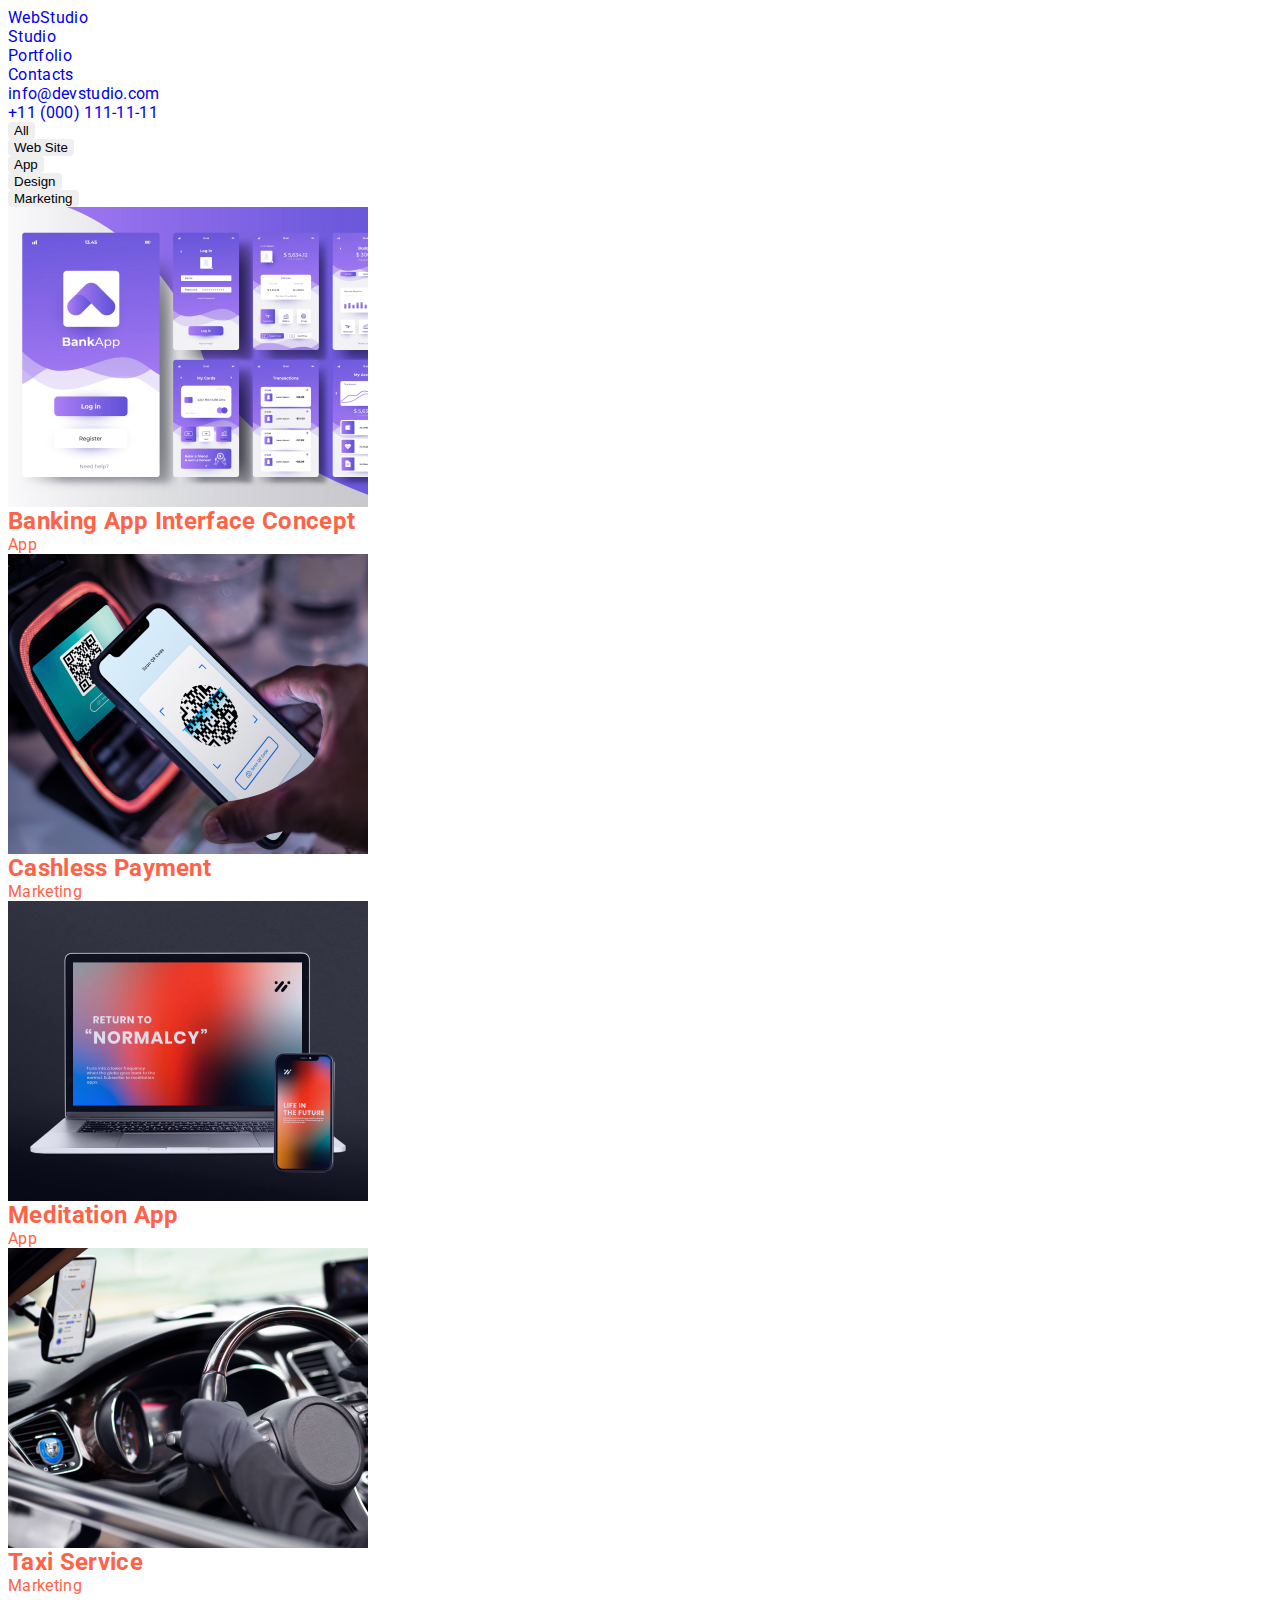
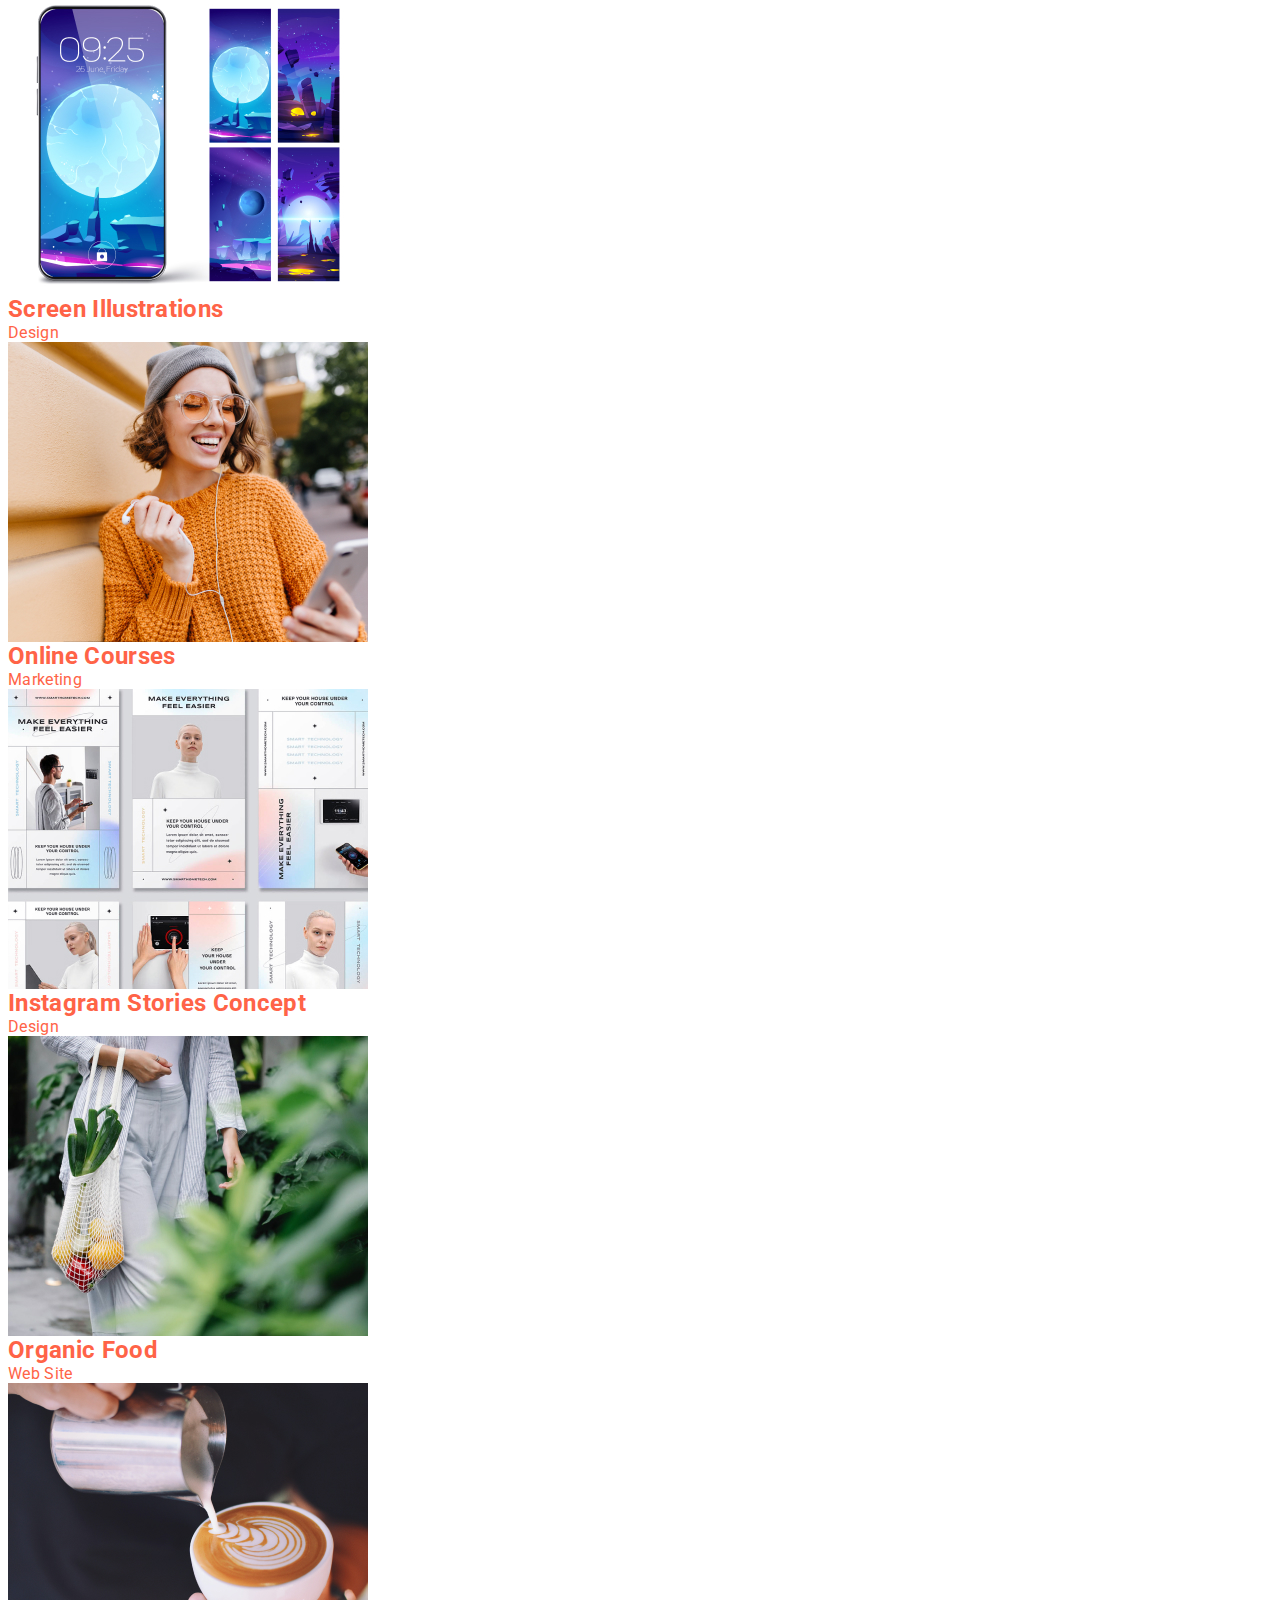
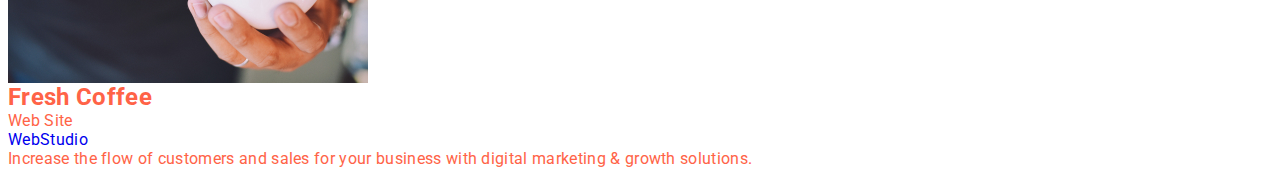
==== portfolio.html @ 93b3da82 "added classes for header in html" ====
<!DOCTYPE html>
<html lang="en">
	<head>
		<meta charset="UTF-8" />
		<meta http-equiv="X-UA-Compatible" content="IE=edge" />
		<meta name="viewport" content="width=device-width, initial-scale=1.0" />
		<title>Portfolio</title>
		<link rel="preconnect" href="https://fonts.googleapis.com" />
		<link rel="preconnect" href="https://fonts.gstatic.com" crossorigin />
		<link
			href="https://fonts.googleapis.com/css2?family=Raleway:wght@800&family=Roboto:wght@400;500&display=swap"
			rel="stylesheet"
		/>
		<link rel="stylesheet" href="./CSS/styles.css" />
	</head>
	<body>
		<!--HEADER-->
		<header>
			<a class="logo decor" href="./index.html">WebStudio</a>
			<nav>
				<ul>
					<li> <a href="#" rel="noopener nofollow noreferrer">Studio</a></li>
					<li> <a href="#" rel="noopener nofollow noreferrer">Portfolio</a></li>
					<li> <a href="#" rel="noopener nofollow noreferrer">Contacts</a></li>
				</ul>
			</nav>
			<address>
				<ul>
					<li><a href="mailto:info@devstudio.com">info@devstudio.com</a></li>
					<li><a href="tel:+110001111111">+11 (000) 111-11-11</a></li>
				</ul>
			</address>
		</header>
		<!--/HEADER-->
		<!--MAIN-->
		<main>
			<!--Hero section-->
			<section>
				<h1 hidden>Portfolio</h1>
				<ul>
					<li><button type="button">All</button></li>
					<li><button type="button">Web Site</button></li>
					<li><button type="button">App</button></li>
					<li><button type="button">Design</button></li>
					<li><button type="button">Marketing</button></li>
				</ul>
				<ul>
					<li>
						<img src="./images/banking-app.jpg" alt="img-1" width="360" />
						<h2>Banking App Interface Concept</h2>
						<p>App</p>
					</li>
					<li>
						<img src="./images/cashless-payment.jpg" alt="img-2" width="360" />
						<h2>Cashless Payment</h2>
						<p>Marketing</p>
					</li>
					<li>
						<img src="./images/meditation-app.jpg" alt="img-3" width="360" />
						<h2>Meditation App</h2>
						<p>App</p>
					</li>
					<li>
						<img src="./images/taxi-service.jpg" alt="img-4" width="360" />
						<h2>Taxi Service</h2>
						<p>Marketing</p>
					</li>
					<li>
						<img src="./images/screen-illustration.jpg" alt="img-5" width="360" />
						<h2>Screen Illustrations</h2>
						<p>Design</p>
					</li>
					<li>
						<img src="./images/online-courses.jpg" alt="img-6" width="360" />
						<h2>Online Courses</h2>
						<p>Marketing</p>
					</li>
					<li>
						<img src="./images/instagram-concept.jpg" alt="img-7" width="360" />
						<h2>Instagram Stories Concept</h2>
						<p>Design</p>
					</li>
					<li>
						<img src="./images/organic-food.jpg" alt="img-8" width="360" />
						<h2>Organic Food</h2>
						<p>Web Site</p>
					</li>
					<li>
						<img src="./images/fresh-cofee.jpg" alt="img-9" width="360" />
						<h2>Fresh Coffee</h2>
						<p>Web Site</p>
					</li>
				</ul>
			</section>
		</main>
		<!--/MAIN-->
		<!--FOOTER-->
		<footer>
			<a class="footer-logo decor" href="./index.html">WebStudio</a>
			<p>Increase the flow of customers and sales for your business with digital marketing & growth solutions.</p>
		</footer>
		<!--/FOOTER-->
	</body>
</html>
---- CSS/styles.css ----
:root {
	--primary-brand: #4d5ae5;
	--dark: #2e2f42;
	--success: #31d0aa;
	--text: #434455;
	--subtle-text: #8e8f99;
	--accent: #e7e9fc;
	--light: #f4f4fd;
	--button-active: #404bbf;
	--white-text-color: #ffffff;
	--modal-bg: #fcfcfc;
	--timing-function: cubic-bezier(0.4, 0, 0.2, 1);
}
body {
	font-family: Roboto, sans-serif;
	color: var(--dark);
	color: tomato;
	background-color: #ffffff;
	font-size: 16px;
	letter-spacing: 0.02em;
}
/* ------------------COMPONENTS------------------- */

/* ------------------/COMPONENTS------------------- */

h1,
h2,
h3,
h4,
h5,
h6,
p {
	margin: 0;
}

img {
	display: block;
	max-width: 100%;
	height: auto;
}

address {
	font-style: normal;
}

button {
	display: block;
	cursor: pointer;
	border: none;
	border-radius: 4px;
}

ul {
	list-style: none;
	margin: 0;
	padding: 0;
}

a {
	text-decoration: none;
}

.container {
	width: 1158px;
	padding: 0 15px;
	margin: 0 auto;
}

.section {
	padding-top: 120px;
	padding-bottom: 120px;
}
/* ------------------HADER------------------- */

/* ------------------/HEADER------------------- */

/* ------------------MAIN------------------- */

/* ------------------/MAIN------------------- */

/* ------------------FOOTER------------------- */

/* ------------------/FOOTER------------------- */
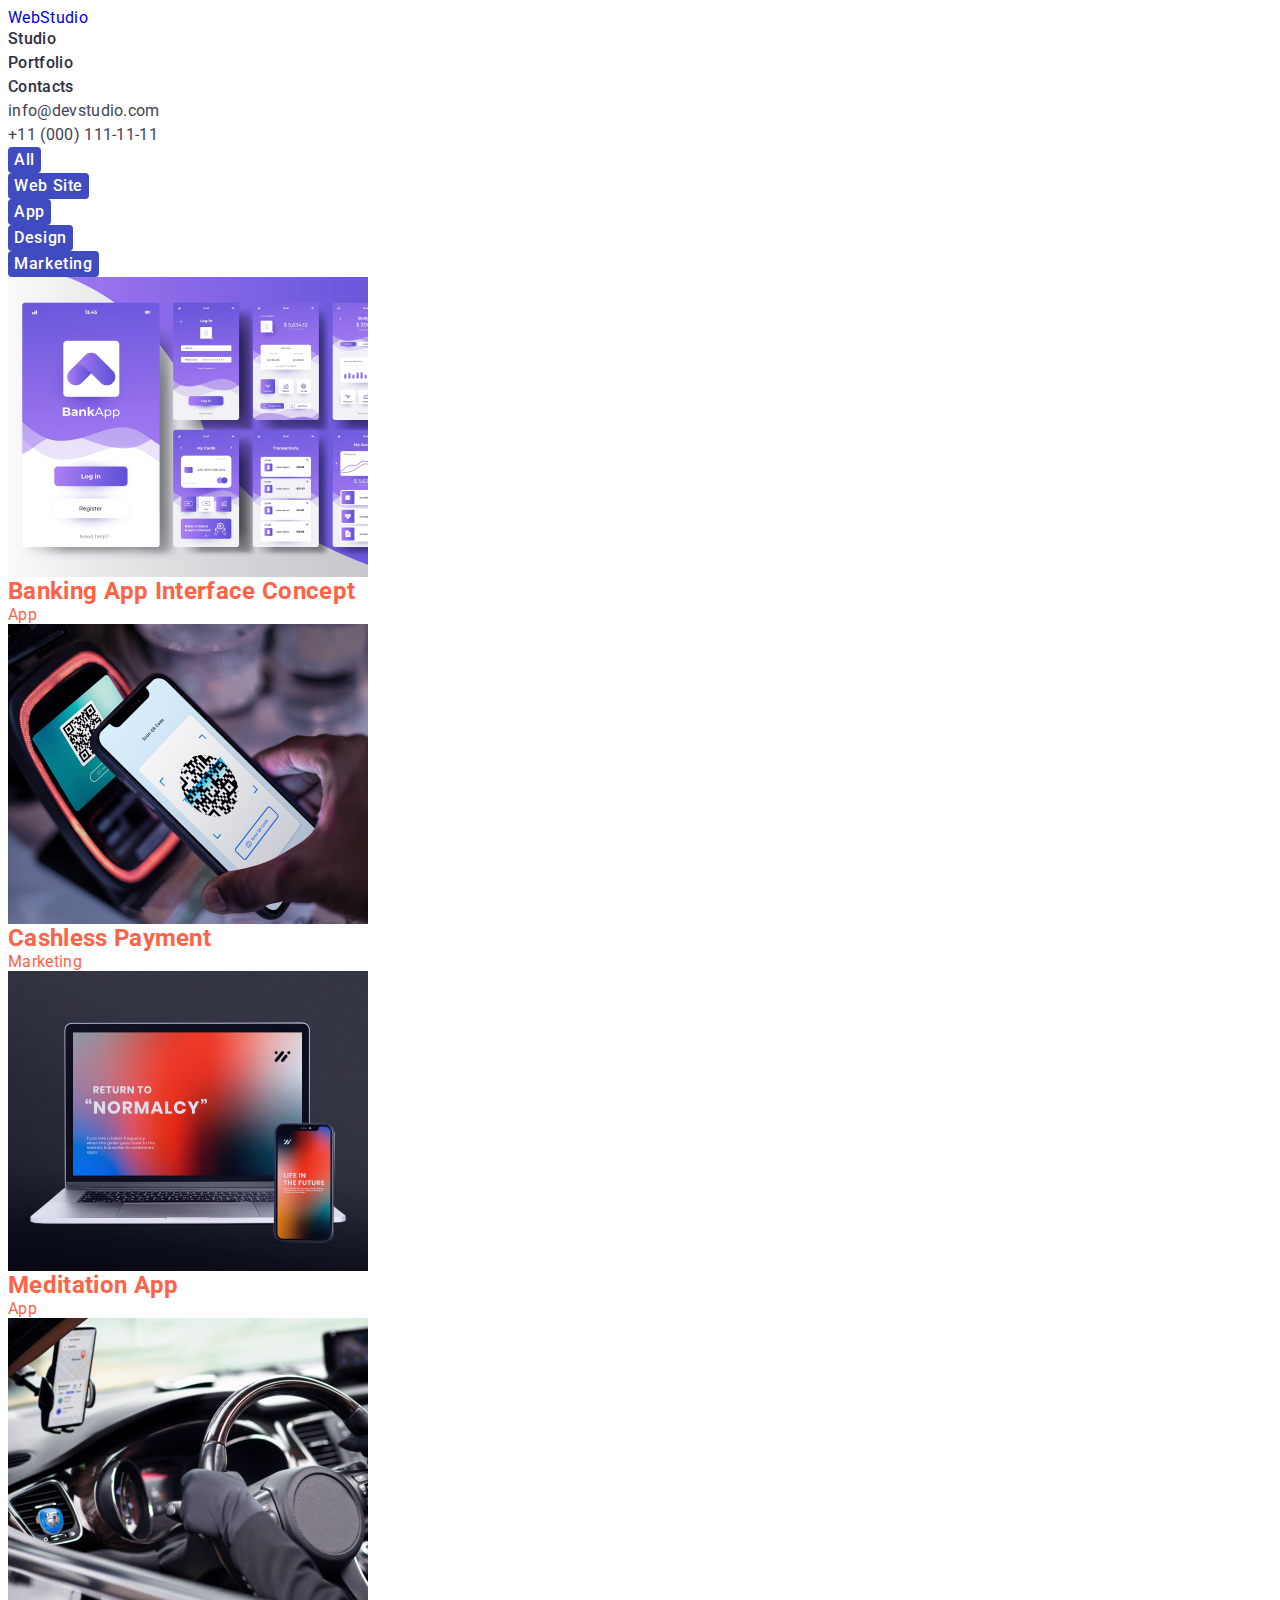
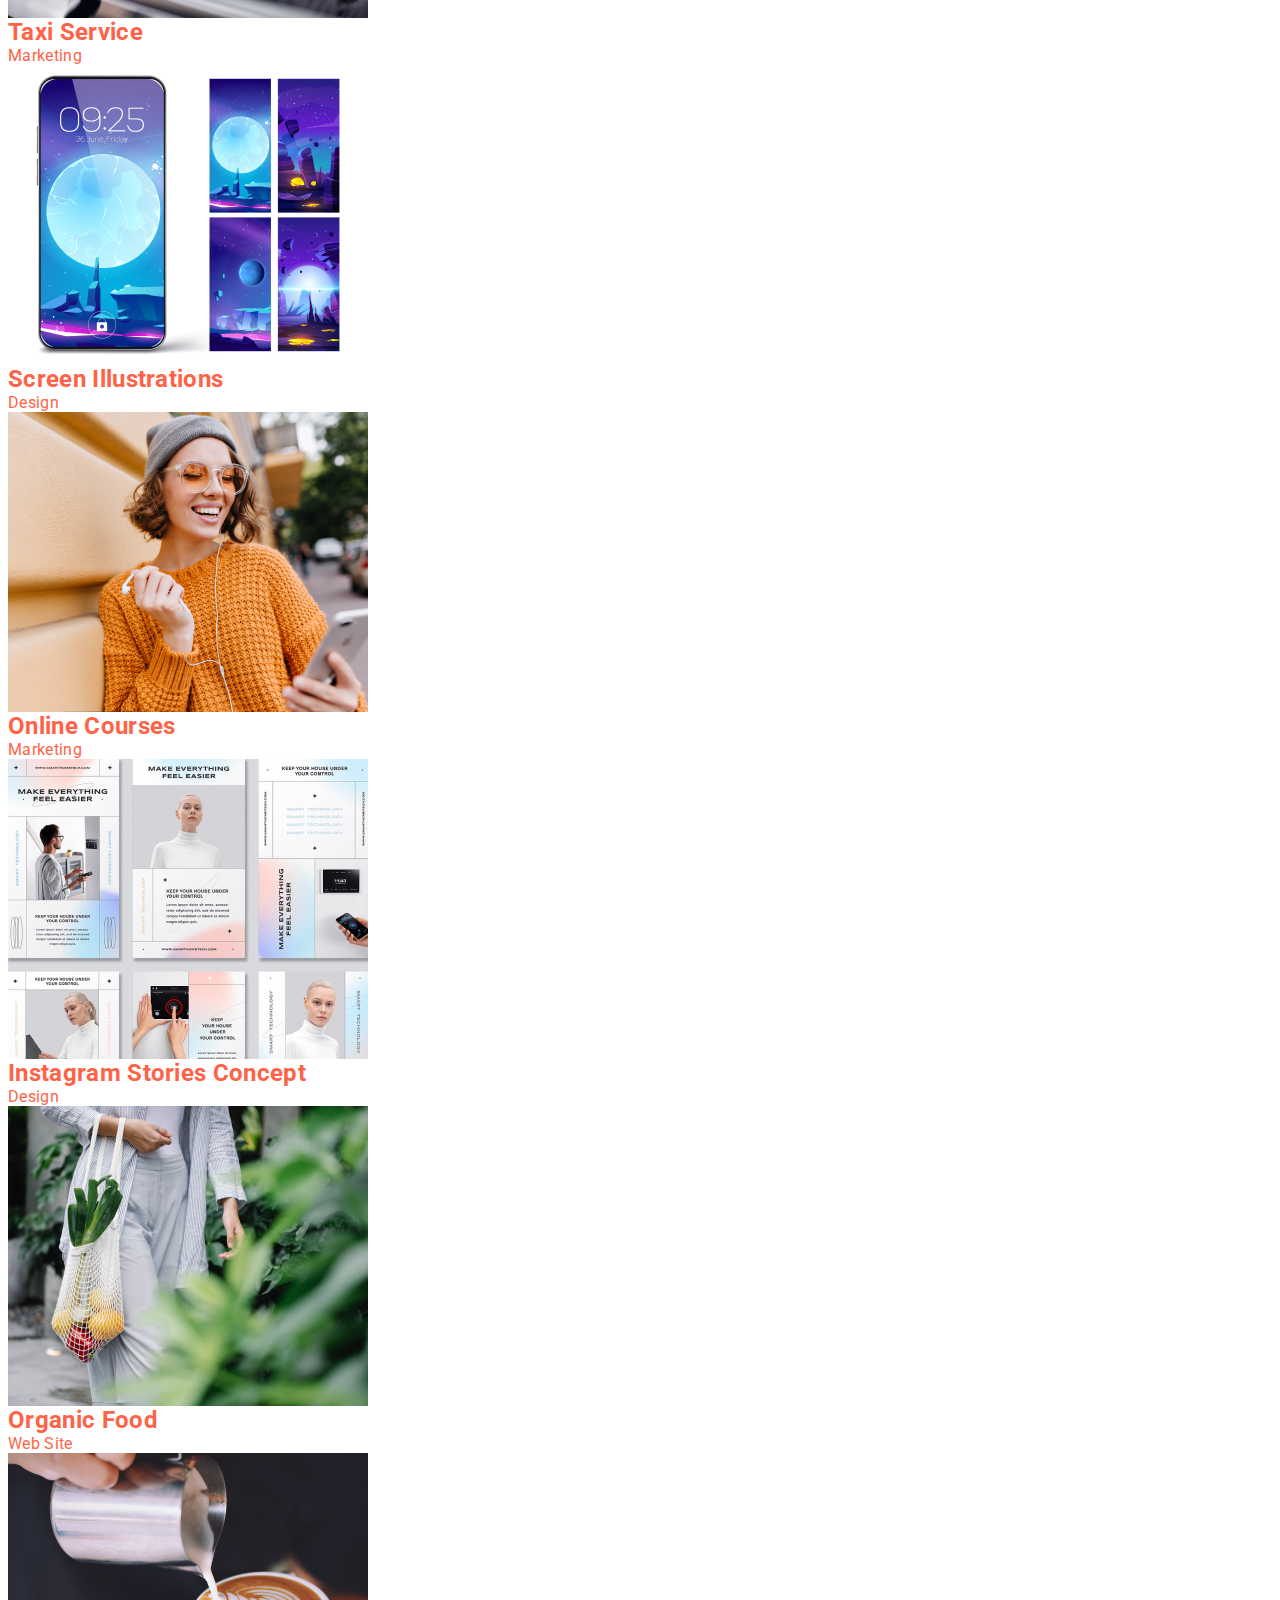
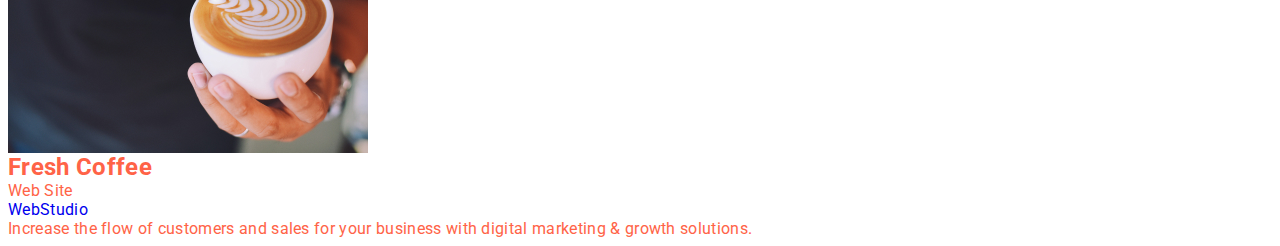
==== commit 33fa5d50: "updated portfolio html" ====
--- a/portfolio.html
+++ b/portfolio.html
@@ -15,89 +15,92 @@
 	</head>
 	<body>
 		<!--HEADER-->
-		<header>
-			<a class="logo decor" href="./index.html">WebStudio</a>
-			<nav>
-				<ul>
-					<li> <a href="#" rel="noopener nofollow noreferrer">Studio</a></li>
-					<li> <a href="#" rel="noopener nofollow noreferrer">Portfolio</a></li>
-					<li> <a href="#" rel="noopener nofollow noreferrer">Contacts</a></li>
+		<header class="header">
+			<a class="header-logo" href="./index.html">WebStudio</a>
+			<nav class="navigation">
+				<ul class="header-list">
+					<li class="header-item"> <a class="header-link" href="#" rel="noopener nofollow noreferrer">Studio</a></li>
+					<li class="header-item"> <a class="header-link" href="#" rel="noopener nofollow noreferrer">Portfolio</a></li>
+					<li class="header-item"> <a class="header-link" href="#" rel="noopener nofollow noreferrer">Contacts</a></li>
 				</ul>
 			</nav>
-			<address>
-				<ul>
-					<li><a href="mailto:info@devstudio.com">info@devstudio.com</a></li>
-					<li><a href="tel:+110001111111">+11 (000) 111-11-11</a></li>
+			<address class="header-address">
+				<ul class="header-list">
+					<li class="header-item"><a class="header-mail" href="mailto:info@devstudio.com">info@devstudio.com</a></li>
+					<li class="header-item"><a class="header-tel" href="tel:+110001111111">+11 (000) 111-11-11</a></li>
 				</ul>
 			</address>
 		</header>
 		<!--/HEADER-->
 		<!--MAIN-->
 		<main>
-			<!--Hero section-->
-			<section>
-				<h1 hidden>Portfolio</h1>
-				<ul>
-					<li><button type="button">All</button></li>
-					<li><button type="button">Web Site</button></li>
-					<li><button type="button">App</button></li>
-					<li><button type="button">Design</button></li>
-					<li><button type="button">Marketing</button></li>
+			<!--Main section-->
+			<section class="main">
+				<h1 class="main-title" hidden>Portfolio</h1>
+				<ul class="main-list-btn">
+					<li class="main-item-btn"><button class="main-btn first" type="button">All</button></li>
+					<li class="main-item-btn"><button class="main-btn second" type="button">Web Site</button></li>
+					<li class="main-item-btn"><button class="main-btn third" type="button">App</button></li>
+					<li class="main-item-btn"><button class="main-btn fourth" type="button">Design</button></li>
+					<li class="main-item-btn"><button class="main-btn fifth" type="button">Marketing</button></li>
 				</ul>
-				<ul>
-					<li>
-						<img src="./images/banking-app.jpg" alt="img-1" width="360" />
-						<h2>Banking App Interface Concept</h2>
-						<p>App</p>
+				<ul class="main-list">
+					<li class="main-item">
+						<img class="main-list-img" src="./images/banking-app.jpg" alt="img-1" width="360" />
+						<h2 class="main-list subject">Banking App Interface Concept</h2>
+						<p class="main-list desc">App</p>
 					</li>
-					<li>
-						<img src="./images/cashless-payment.jpg" alt="img-2" width="360" />
-						<h2>Cashless Payment</h2>
-						<p>Marketing</p>
+					<li class="main-item">
+						<img class="main-list-img" src="./images/cashless-payment.jpg" alt="img-2" width="360" />
+						<h2 class="main-list subject">Cashless Payment</h2>
+						<p class="main-list desc">Marketing</p>
 					</li>
-					<li>
-						<img src="./images/meditation-app.jpg" alt="img-3" width="360" />
-						<h2>Meditation App</h2>
-						<p>App</p>
+					<li class="main-item">
+						<img class="main-list-img" src="./images/meditation-app.jpg" alt="img-3" width="360" />
+						<h2 class="main-list subject">Meditation App</h2>
+						<p class="main-list desc">App</p>
 					</li>
-					<li>
-						<img src="./images/taxi-service.jpg" alt="img-4" width="360" />
-						<h2>Taxi Service</h2>
-						<p>Marketing</p>
+					<li class="main-item">
+						<img class="main-list-img" src="./images/taxi-service.jpg" alt="img-4" width="360" />
+						<h2 class="main-list subject">Taxi Service</h2>
+						<p class="main-list desc">Marketing</p>
 					</li>
-					<li>
-						<img src="./images/screen-illustration.jpg" alt="img-5" width="360" />
-						<h2>Screen Illustrations</h2>
-						<p>Design</p>
+					<li class="main-item">
+						<img class="main-list-img" src="./images/screen-illustration.jpg" alt="img-5" width="360" />
+						<h2 class="main-list subject">Screen Illustrations</h2>
+						<p class="main-list desc">Design</p>
 					</li>
-					<li>
-						<img src="./images/online-courses.jpg" alt="img-6" width="360" />
-						<h2>Online Courses</h2>
-						<p>Marketing</p>
+					<li class="main-item">
+						<img class="main-list-img" src="./images/online-courses.jpg" alt="img-6" width="360" />
+						<h2 class="main-list subject">Online Courses</h2>
+						<p class="main-list desc">Marketing</p>
 					</li>
-					<li>
-						<img src="./images/instagram-concept.jpg" alt="img-7" width="360" />
-						<h2>Instagram Stories Concept</h2>
-						<p>Design</p>
+					<li class="main-item">
+						<img class="main-list-img" src="./images/instagram-concept.jpg" alt="img-7" width="360" />
+						<h2 class="main-list subject">Instagram Stories Concept</h2>
+						<p class="main-list desc">Design</p>
 					</li>
-					<li>
-						<img src="./images/organic-food.jpg" alt="img-8" width="360" />
-						<h2>Organic Food</h2>
-						<p>Web Site</p>
+					<li class="main-item">
+						<img class="main-list-img" src="./images/organic-food.jpg" alt="img-8" width="360" />
+						<h2 class="main-list subject">Organic Food</h2>
+						<p class="main-list desc">Web Site</p>
 					</li>
-					<li>
-						<img src="./images/fresh-cofee.jpg" alt="img-9" width="360" />
-						<h2>Fresh Coffee</h2>
-						<p>Web Site</p>
+					<li class="main-item">
+						<img class="main-list-img" src="./images/fresh-cofee.jpg" alt="img-9" width="360" />
+						<h2 class="main-list subject">Fresh Coffee</h2>
+						<p class="main-list desc">Web Site</p>
 					</li>
 				</ul>
 			</section>
 		</main>
 		<!--/MAIN-->
+
 		<!--FOOTER-->
 		<footer>
 			<a class="footer-logo decor" href="./index.html">WebStudio</a>
-			<p>Increase the flow of customers and sales for your business with digital marketing & growth solutions.</p>
+			<p class="footer-desc"
+				>Increase the flow of customers and sales for your business with digital marketing & growth solutions.</p
+			>
 		</footer>
 		<!--/FOOTER-->
 	</body>
--- a/CSS/styles.css
+++ b/CSS/styles.css
@@ -13,6 +13,7 @@
 }
 body {
 	font-family: Roboto, sans-serif;
+
 	color: var(--dark);
 	color: tomato;
 	background-color: #ffffff;
@@ -20,7 +21,15 @@
 	letter-spacing: 0.02em;
 }
 /* ------------------COMPONENTS------------------- */
+ul {
+	list-style: none;
+	margin: 0;
+	padding: 0;
+}
 
+a {
+	text-decoration: none;
+}
 /* ------------------/COMPONENTS------------------- */
 
 h1,
@@ -43,38 +52,66 @@
 	font-style: normal;
 }
 
-button {
-	display: block;
-	cursor: pointer;
-	border: none;
-	border-radius: 4px;
-}
-
-ul {
-	list-style: none;
-	margin: 0;
-	padding: 0;
-}
-
-a {
-	text-decoration: none;
-}
-
-.container {
-	width: 1158px;
-	padding: 0 15px;
-	margin: 0 auto;
-}
-
 .section {
 	padding-top: 120px;
 	padding-bottom: 120px;
 }
 /* ------------------HADER------------------- */
+.header {
+}
+.header-logo {
+}
+.navigation {
+}
+.header-list {
+}
+.header-item {
+}
+.header-link {
+	font-weight: 500;
+	font-size: 16px;
+	line-height: 1.5;
+	letter-spacing: 0.02em;
+	/* NAVY BLUE */
+	color: #2e2f42;
+}
+.header-address {
+}
+.header-mail {
+	font-weight: 400;
+	font-size: 16px;
+	line-height: 1.5;
+	letter-spacing: 0.02em;
+	/* SLATE */
+	color: #434455;
+}
+.header-tel {
+	font-weight: 400;
+	font-size: 16px;
+	line-height: 1.5;
+	letter-spacing: 0.02em;
+	/* SLATE */
+	color: #434455;
+}
 
 /* ------------------/HEADER------------------- */
 
 /* ------------------MAIN------------------- */
+button {
+	font-family: "Roboto";
+	font-style: normal;
+	font-weight: 500;
+	font-size: 16px;
+	line-height: 1.5;
+	display: flex;
+	align-items: center;
+	letter-spacing: 0.04em;
+	color: var(--white-text-color);
+	background-color: var(--button-active);
+	cursor: pointer;
+	border: none;
+	border-radius: 4px;
+}
 
 /* ------------------/MAIN------------------- */
 
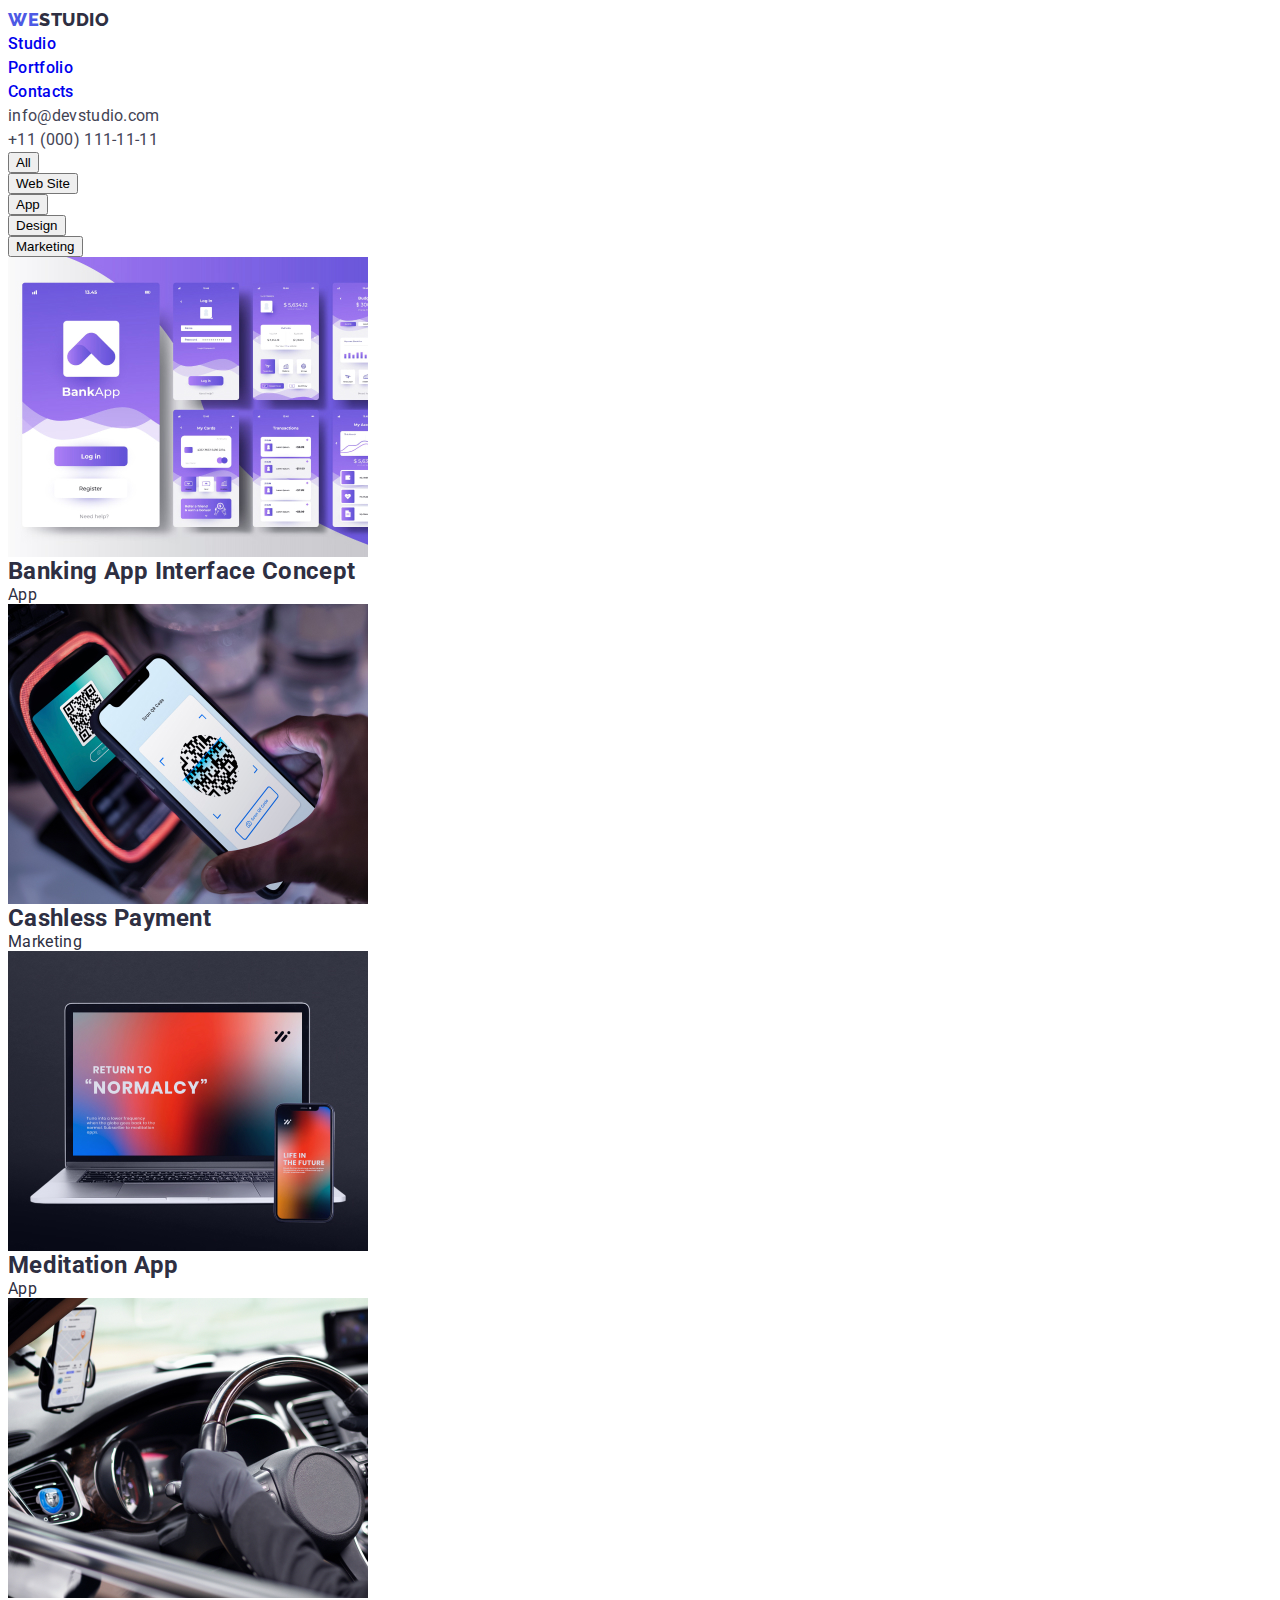
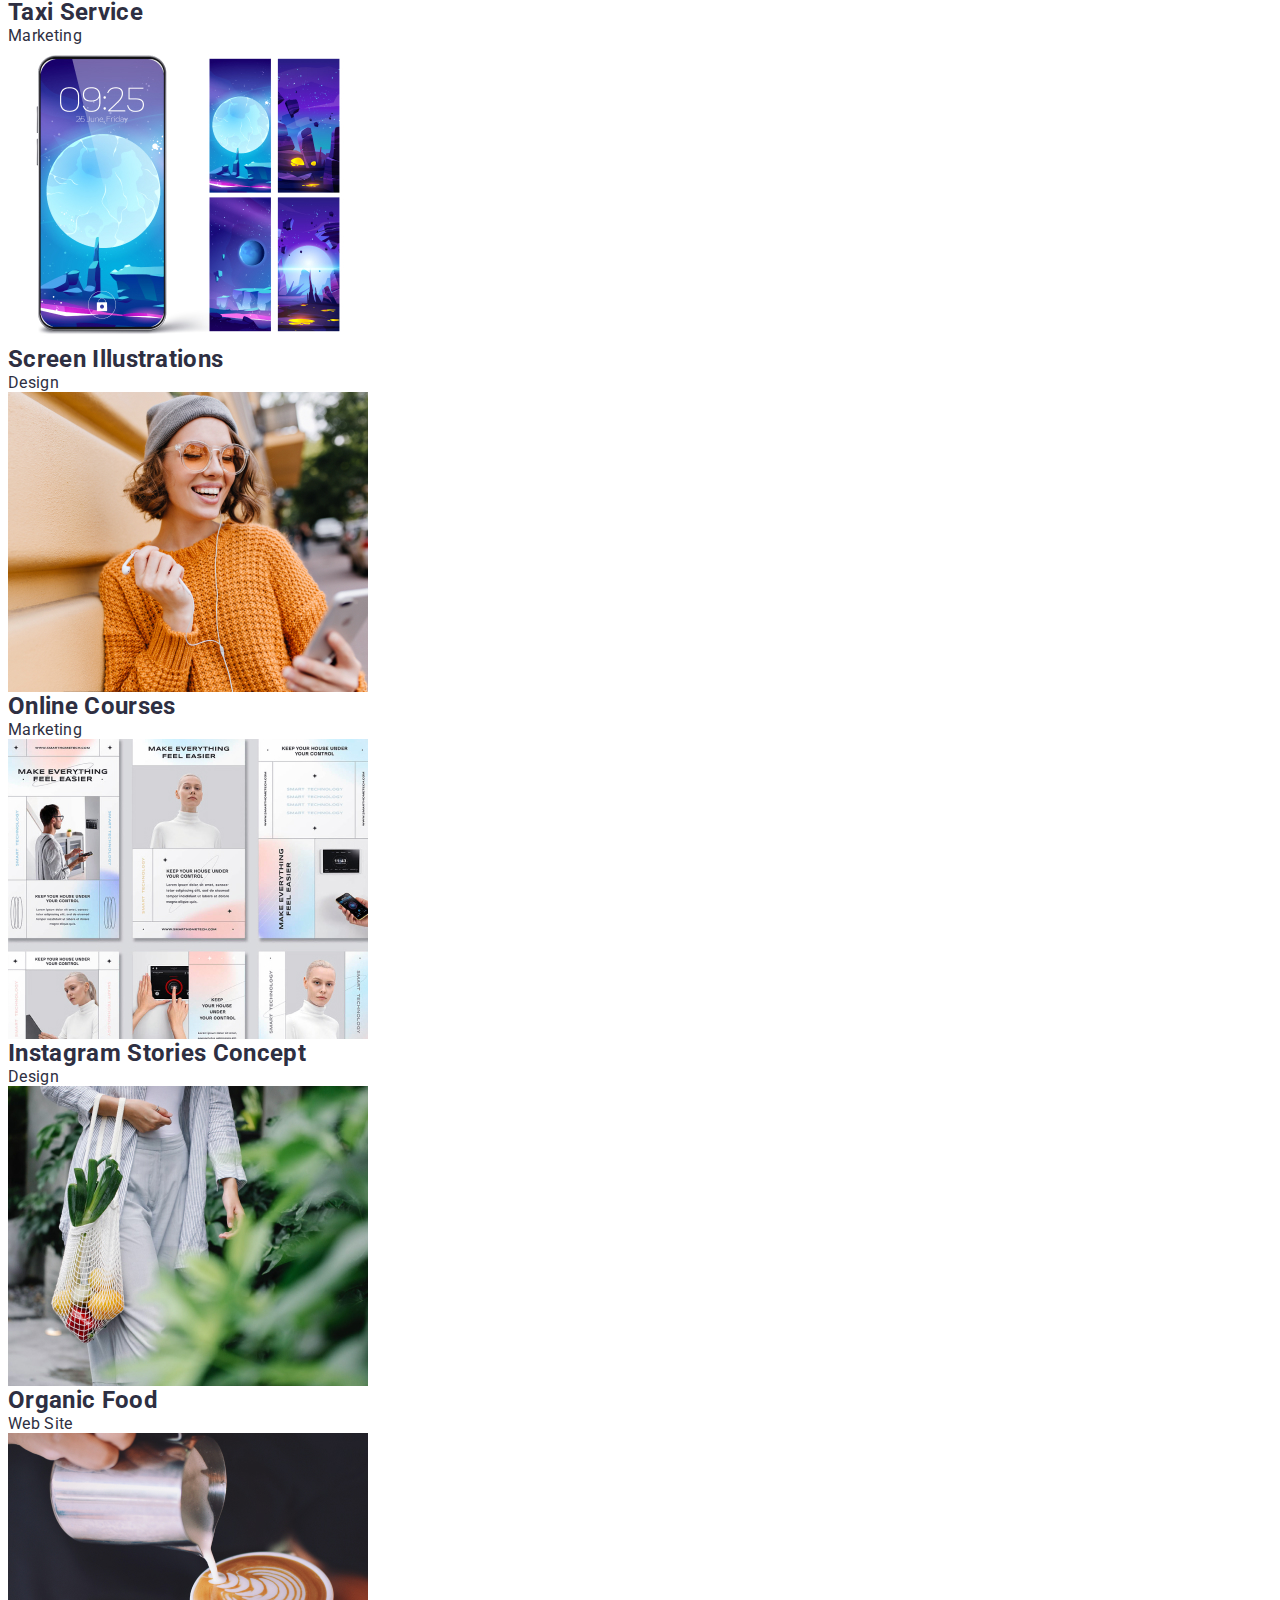
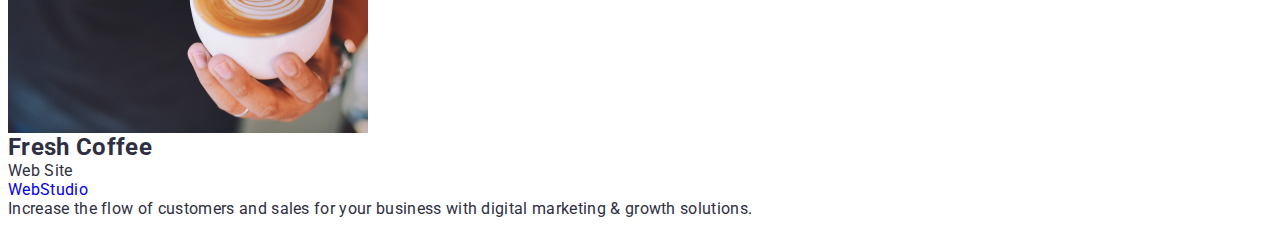
==== commit 9404533e: "updated main in first page in the css" ====
--- a/portfolio.html
+++ b/portfolio.html
@@ -16,7 +16,7 @@
 	<body>
 		<!--HEADER-->
 		<header class="header">
-			<a class="header-logo" href="./index.html">WebStudio</a>
+			<a class="header-logo" href="./index.html">We<span style="color: #2e2f42">Studio</span></a>
 			<nav class="navigation">
 				<ul class="header-list">
 					<li class="header-item"> <a class="header-link" href="#" rel="noopener nofollow noreferrer">Studio</a></li>
@@ -38,11 +38,11 @@
 			<section class="main">
 				<h1 class="main-title" hidden>Portfolio</h1>
 				<ul class="main-list-btn">
-					<li class="main-item-btn"><button class="main-btn first" type="button">All</button></li>
-					<li class="main-item-btn"><button class="main-btn second" type="button">Web Site</button></li>
-					<li class="main-item-btn"><button class="main-btn third" type="button">App</button></li>
-					<li class="main-item-btn"><button class="main-btn fourth" type="button">Design</button></li>
-					<li class="main-item-btn"><button class="main-btn fifth" type="button">Marketing</button></li>
+					<li class="main-item-btn"><button class="filter first" type="button">All</button></li>
+					<li class="main-item-btn"><button class="filter second" type="button">Web Site</button></li>
+					<li class="main-item-btn"><button class="filter third" type="button">App</button></li>
+					<li class="main-item-btn"><button class="filter fourth" type="button">Design</button></li>
+					<li class="main-item-btn"><button class="filter fifth" type="button">Marketing</button></li>
 				</ul>
 				<ul class="main-list">
 					<li class="main-item">
@@ -99,8 +99,8 @@
 		<footer>
 			<a class="footer-logo decor" href="./index.html">WebStudio</a>
 			<p class="footer-desc"
-				>Increase the flow of customers and sales for your business with digital marketing & growth solutions.</p
-			>
+				>Increase the flow of customers and sales for your business with digital marketing & growth solutions.
+			</p>
 		</footer>
 		<!--/FOOTER-->
 	</body>
--- a/CSS/styles.css
+++ b/CSS/styles.css
@@ -15,7 +15,7 @@
 	font-family: Roboto, sans-serif;
 
 	color: var(--dark);
-	color: tomato;
+	color: ;
 	background-color: #ffffff;
 	font-size: 16px;
 	letter-spacing: 0.02em;
@@ -30,7 +30,6 @@
 a {
 	text-decoration: none;
 }
-/* ------------------/COMPONENTS------------------- */
 
 h1,
 h2,
@@ -56,18 +55,26 @@
 	padding-top: 120px;
 	padding-bottom: 120px;
 }
+/* ------------------/COMPONENTS------------------- */
+
 /* ------------------HADER------------------- */
-.header {
+.header-logo {
+	font-family: "Raleway";
+	font-style: normal;
+	font-weight: 800;
+	font-size: 18px;
+	line-height: 1.33;
+	display: flex;
+	align-items: center;
+	letter-spacing: 0.03em;
+	text-transform: uppercase;
+	/* IRIS */
+	color: #4d5ae5;
 }
-.header-logo {
-}
+
 .navigation {
-}
-.header-list {
-}
-.header-item {
-}
-.header-link {
+	font-family: "Roboto";
+	font-style: normal;
 	font-weight: 500;
 	font-size: 16px;
 	line-height: 1.5;
@@ -75,8 +82,7 @@
 	/* NAVY BLUE */
 	color: #2e2f42;
 }
-.header-address {
-}
+
 .header-mail {
 	font-weight: 400;
 	font-size: 16px;
@@ -97,7 +103,7 @@
 /* ------------------/HEADER------------------- */
 
 /* ------------------MAIN------------------- */
-button {
+.hero-btn {
 	font-family: "Roboto";
 	font-style: normal;
 	font-weight: 500;
@@ -108,9 +114,49 @@
 	letter-spacing: 0.04em;
 	color: var(--white-text-color);
 	background-color: var(--button-active);
+
 	cursor: pointer;
 	border: none;
 	border-radius: 4px;
+}
+.filter {
+}
+
+.hero {
+	font-weight: 700;
+	font-size: 56px;
+	line-height: 1.07;
+	text-align: center;
+	letter-spacing: 0.02em;
+	background-color: var(--dark);
+	color: #ffffff;
+}
+.section-title {
+	font-weight: 700;
+	font-size: 36px;
+	line-height: 1.11;
+	text-align: center;
+	letter-spacing: 0.02em;
+	text-transform: capitalize;
+	/* NAVY BLUE */
+	color: #2e2f42;
+}
+
+.caption {
+	font-weight: 500;
+	font-size: 20px;
+	line-height: 1.2;
+	letter-spacing: 0.02em;
+	/* NAVY BLUE */
+	color: #2e2f42;
+}
+.caption-text {
+	font-weight: 400;
+	font-size: 16px;
+	line-height: 1.5;
+	letter-spacing: 0.02em;
+	/* SLATE */
+	color: #434455;
 }
 
 /* ------------------/MAIN------------------- */
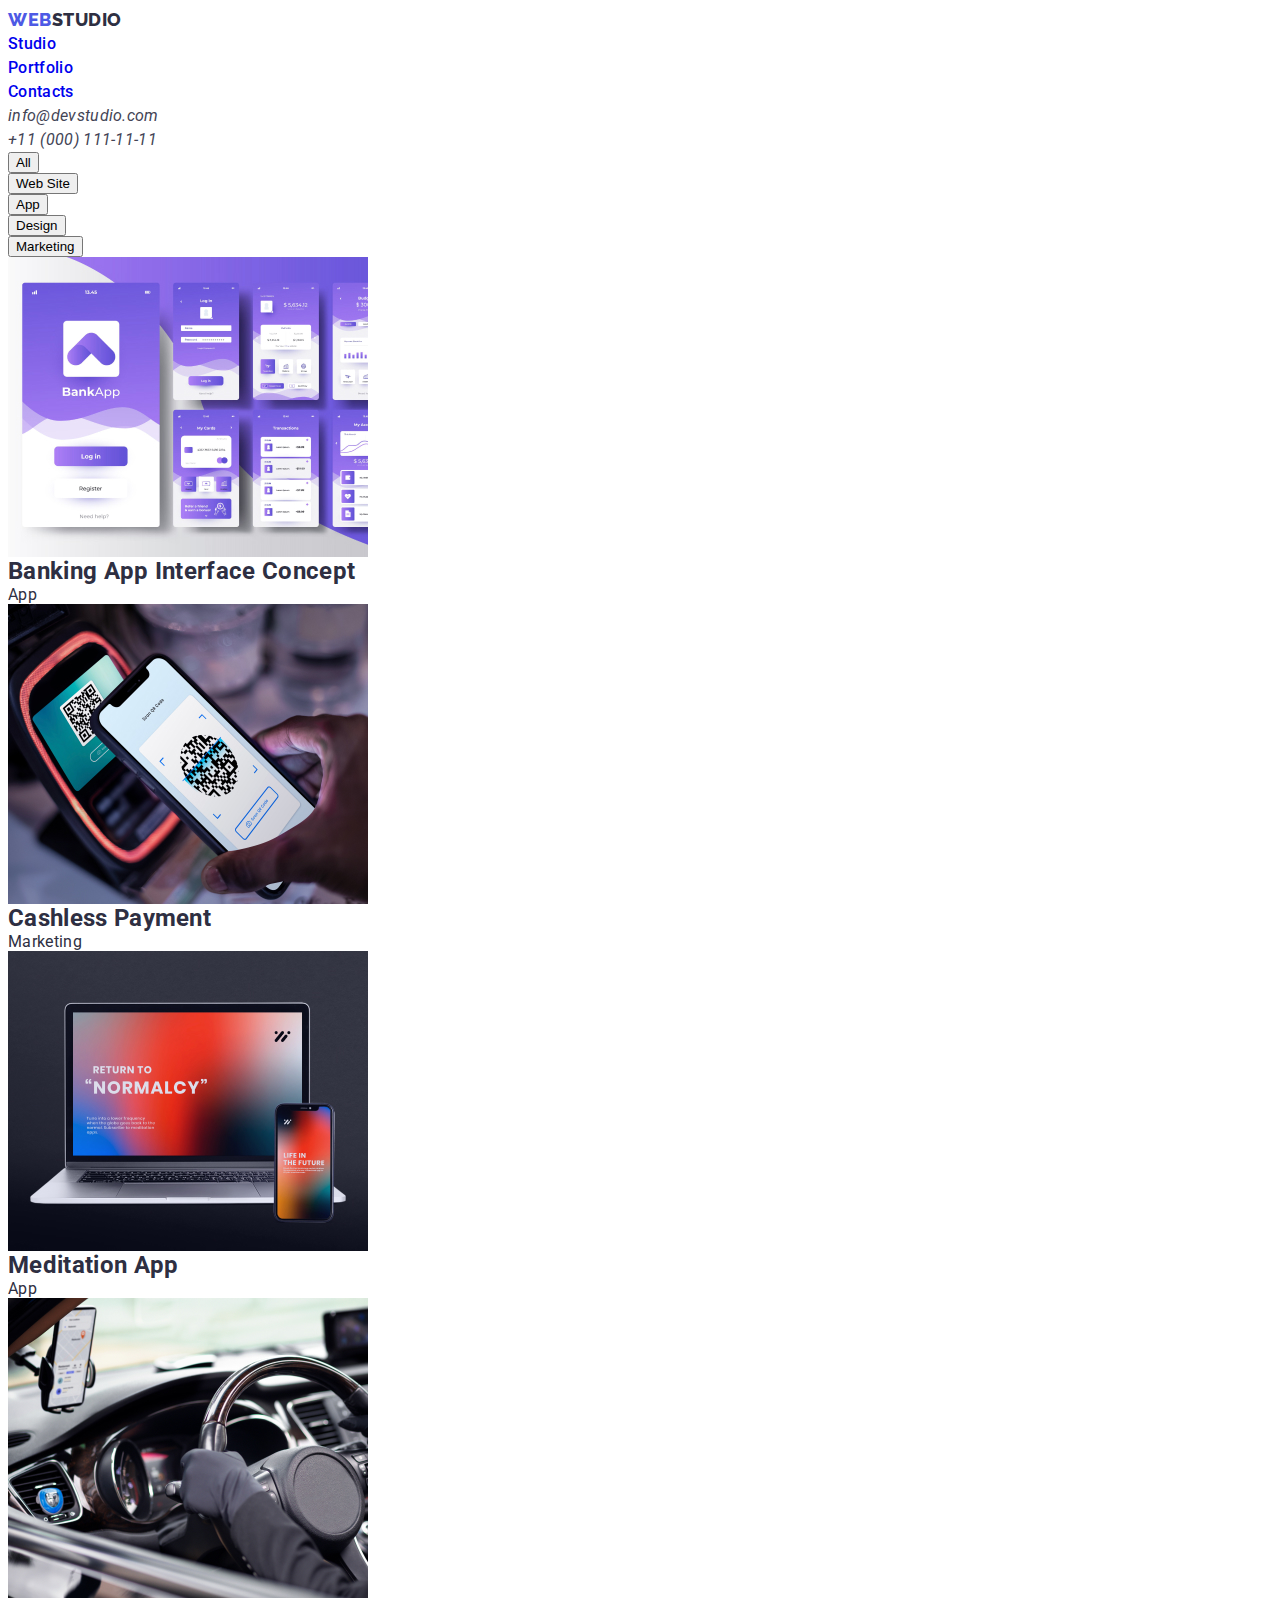
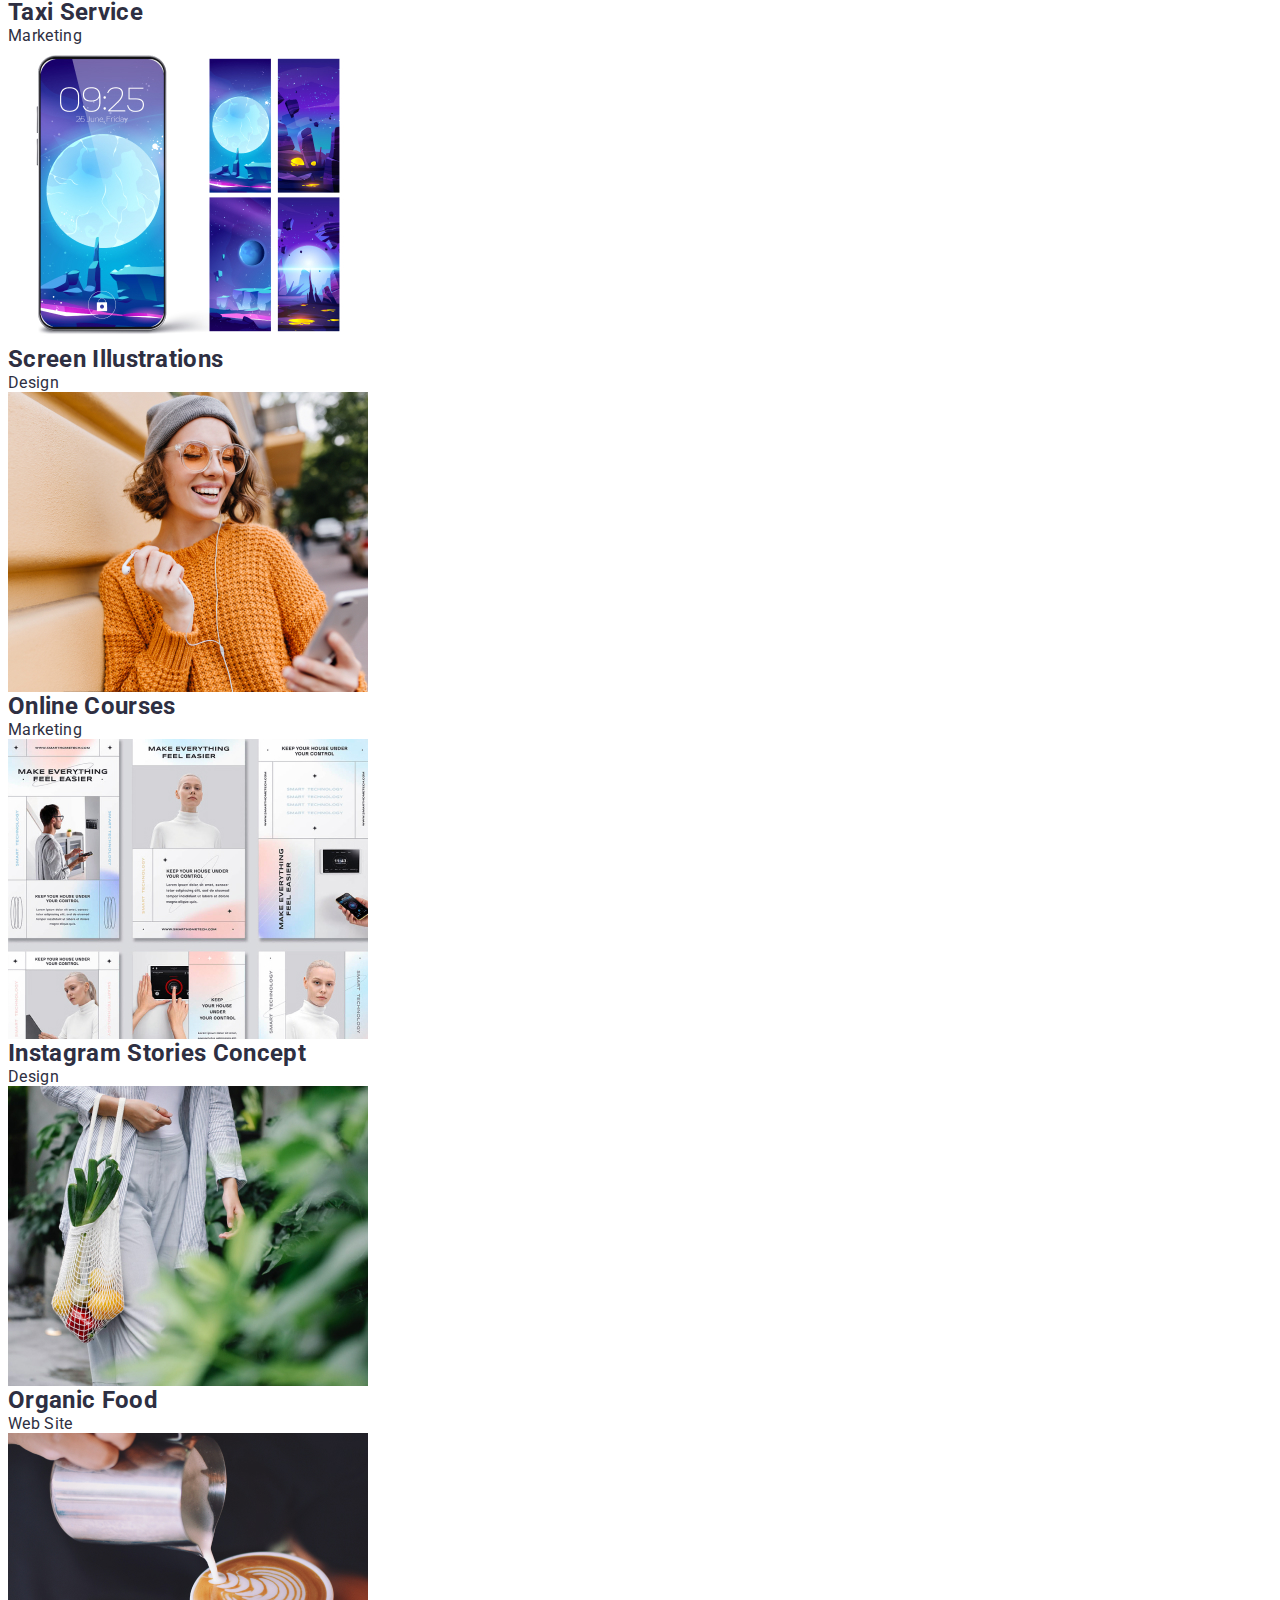
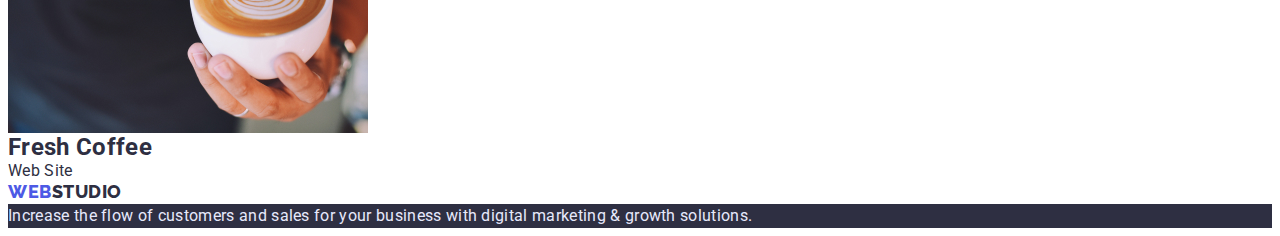
==== commit 6ad12f79: "updated index.html" ====
--- a/portfolio.html
+++ b/portfolio.html
@@ -16,7 +16,7 @@
 	<body>
 		<!--HEADER-->
 		<header class="header">
-			<a class="header-logo" href="./index.html">We<span style="color: #2e2f42">Studio</span></a>
+			<a class="header-logo" href="./index.html">Web<span style="color: #2e2f42">Studio</span></a>
 			<nav class="navigation">
 				<ul class="header-list">
 					<li class="header-item"> <a class="header-link" href="#" rel="noopener nofollow noreferrer">Studio</a></li>
@@ -35,60 +35,60 @@
 		<!--MAIN-->
 		<main>
 			<!--Main section-->
-			<section class="main">
-				<h1 class="main-title" hidden>Portfolio</h1>
-				<ul class="main-list-btn">
+			<section class="section">
+				<h1 class="section-title" hidden>Portfolio</h1>
+				<ul class="section-list-btn">
 					<li class="main-item-btn"><button class="filter first" type="button">All</button></li>
 					<li class="main-item-btn"><button class="filter second" type="button">Web Site</button></li>
 					<li class="main-item-btn"><button class="filter third" type="button">App</button></li>
 					<li class="main-item-btn"><button class="filter fourth" type="button">Design</button></li>
 					<li class="main-item-btn"><button class="filter fifth" type="button">Marketing</button></li>
 				</ul>
-				<ul class="main-list">
-					<li class="main-item">
-						<img class="main-list-img" src="./images/banking-app.jpg" alt="img-1" width="360" />
-						<h2 class="main-list subject">Banking App Interface Concept</h2>
-						<p class="main-list desc">App</p>
+				<ul class="section-list">
+					<li class="section-item">
+						<img class="section-list-img" src="./images/banking-app.jpg" alt="img-1" width="360" />
+						<h2 class="section-list subject">Banking App Interface Concept</h2>
+						<p class="section-list desc">App</p>
 					</li>
-					<li class="main-item">
-						<img class="main-list-img" src="./images/cashless-payment.jpg" alt="img-2" width="360" />
-						<h2 class="main-list subject">Cashless Payment</h2>
-						<p class="main-list desc">Marketing</p>
+					<li class="section-item">
+						<img class="section-list-img" src="./images/cashless-payment.jpg" alt="img-2" width="360" />
+						<h2 class="section-list subject">Cashless Payment</h2>
+						<p class="section-list desc">Marketing</p>
 					</li>
-					<li class="main-item">
-						<img class="main-list-img" src="./images/meditation-app.jpg" alt="img-3" width="360" />
-						<h2 class="main-list subject">Meditation App</h2>
-						<p class="main-list desc">App</p>
+					<li class="section-item">
+						<img class="section-list-img" src="./images/meditation-app.jpg" alt="img-3" width="360" />
+						<h2 class="section-list subject">Meditation App</h2>
+						<p class="section-list desc">App</p>
 					</li>
-					<li class="main-item">
-						<img class="main-list-img" src="./images/taxi-service.jpg" alt="img-4" width="360" />
-						<h2 class="main-list subject">Taxi Service</h2>
-						<p class="main-list desc">Marketing</p>
+					<li class="section-item">
+						<img class="section-list-img" src="./images/taxi-service.jpg" alt="img-4" width="360" />
+						<h2 class="section-list subject">Taxi Service</h2>
+						<p class="section-list desc">Marketing</p>
 					</li>
-					<li class="main-item">
-						<img class="main-list-img" src="./images/screen-illustration.jpg" alt="img-5" width="360" />
-						<h2 class="main-list subject">Screen Illustrations</h2>
-						<p class="main-list desc">Design</p>
+					<li class="section-item">
+						<img class="section-list-img" src="./images/screen-illustration.jpg" alt="img-5" width="360" />
+						<h2 class="section-list subject">Screen Illustrations</h2>
+						<p class="section-list desc">Design</p>
 					</li>
-					<li class="main-item">
-						<img class="main-list-img" src="./images/online-courses.jpg" alt="img-6" width="360" />
-						<h2 class="main-list subject">Online Courses</h2>
-						<p class="main-list desc">Marketing</p>
+					<li class="section-item">
+						<img class="section-list-img" src="./images/online-courses.jpg" alt="img-6" width="360" />
+						<h2 class="section-list subject">Online Courses</h2>
+						<p class="section-list desc">Marketing</p>
 					</li>
-					<li class="main-item">
-						<img class="main-list-img" src="./images/instagram-concept.jpg" alt="img-7" width="360" />
-						<h2 class="main-list subject">Instagram Stories Concept</h2>
-						<p class="main-list desc">Design</p>
+					<li class="section-item">
+						<img class="section-list-img" src="./images/instagram-concept.jpg" alt="img-7" width="360" />
+						<h2 class="section-list subject">Instagram Stories Concept</h2>
+						<p class="section-list desc">Design</p>
 					</li>
-					<li class="main-item">
-						<img class="main-list-img" src="./images/organic-food.jpg" alt="img-8" width="360" />
-						<h2 class="main-list subject">Organic Food</h2>
-						<p class="main-list desc">Web Site</p>
+					<li class="section-item">
+						<img class="section-list-img" src="./images/organic-food.jpg" alt="img-8" width="360" />
+						<h2 class="section-list subject">Organic Food</h2>
+						<p class="section-list desc">Web Site</p>
 					</li>
-					<li class="main-item">
-						<img class="main-list-img" src="./images/fresh-cofee.jpg" alt="img-9" width="360" />
-						<h2 class="main-list subject">Fresh Coffee</h2>
-						<p class="main-list desc">Web Site</p>
+					<li class="section-item">
+						<img class="section-list-img" src="./images/fresh-cofee.jpg" alt="img-9" width="360" />
+						<h2 class="section-list subject">Fresh Coffee</h2>
+						<p class="section-list desc">Web Site</p>
 					</li>
 				</ul>
 			</section>
@@ -97,9 +97,9 @@
 
 		<!--FOOTER-->
 		<footer>
-			<a class="footer-logo decor" href="./index.html">WebStudio</a>
-			<p class="footer-desc"
-				>Increase the flow of customers and sales for your business with digital marketing & growth solutions.
+			<a class="footer-logo" href="./index.html">Web<span style="color: #2e2f42">Studio</span></a>
+			<p class="footer-text">
+				Increase the flow of customers and sales for your business with digital marketing & growth solutions.
 			</p>
 		</footer>
 		<!--/FOOTER-->
--- a/CSS/styles.css
+++ b/CSS/styles.css
@@ -13,9 +13,7 @@
 }
 body {
 	font-family: Roboto, sans-serif;
-
 	color: var(--dark);
-	color: ;
 	background-color: #ffffff;
 	font-size: 16px;
 	letter-spacing: 0.02em;
@@ -40,25 +38,16 @@
 p {
 	margin: 0;
 }
-
 img {
 	display: block;
 	max-width: 100%;
 	height: auto;
 }
-
-address {
-	font-style: normal;
-}
-
-.section {
-	padding-top: 120px;
-	padding-bottom: 120px;
-}
 /* ------------------/COMPONENTS------------------- */
 
 /* ------------------HADER------------------- */
-.header-logo {
+.header-logo,
+.footer-logo {
 	font-family: "Raleway";
 	font-style: normal;
 	font-weight: 800;
@@ -83,14 +72,7 @@
 	color: #2e2f42;
 }
 
-.header-mail {
-	font-weight: 400;
-	font-size: 16px;
-	line-height: 1.5;
-	letter-spacing: 0.02em;
-	/* SLATE */
-	color: #434455;
-}
+.header-mail,
 .header-tel {
 	font-weight: 400;
 	font-size: 16px;
@@ -162,5 +144,13 @@
 /* ------------------/MAIN------------------- */
 
 /* ------------------FOOTER------------------- */
-
+.footer-text {
+	font-weight: 400;
+	font-size: 16px;
+	line-height: 1.5;
+	letter-spacing: 0.02em;
+	/* CORNFLOWER */
+	color: #e7e9fc;
+	background-color: var(--dark);
+}
 /* ------------------/FOOTER------------------- */
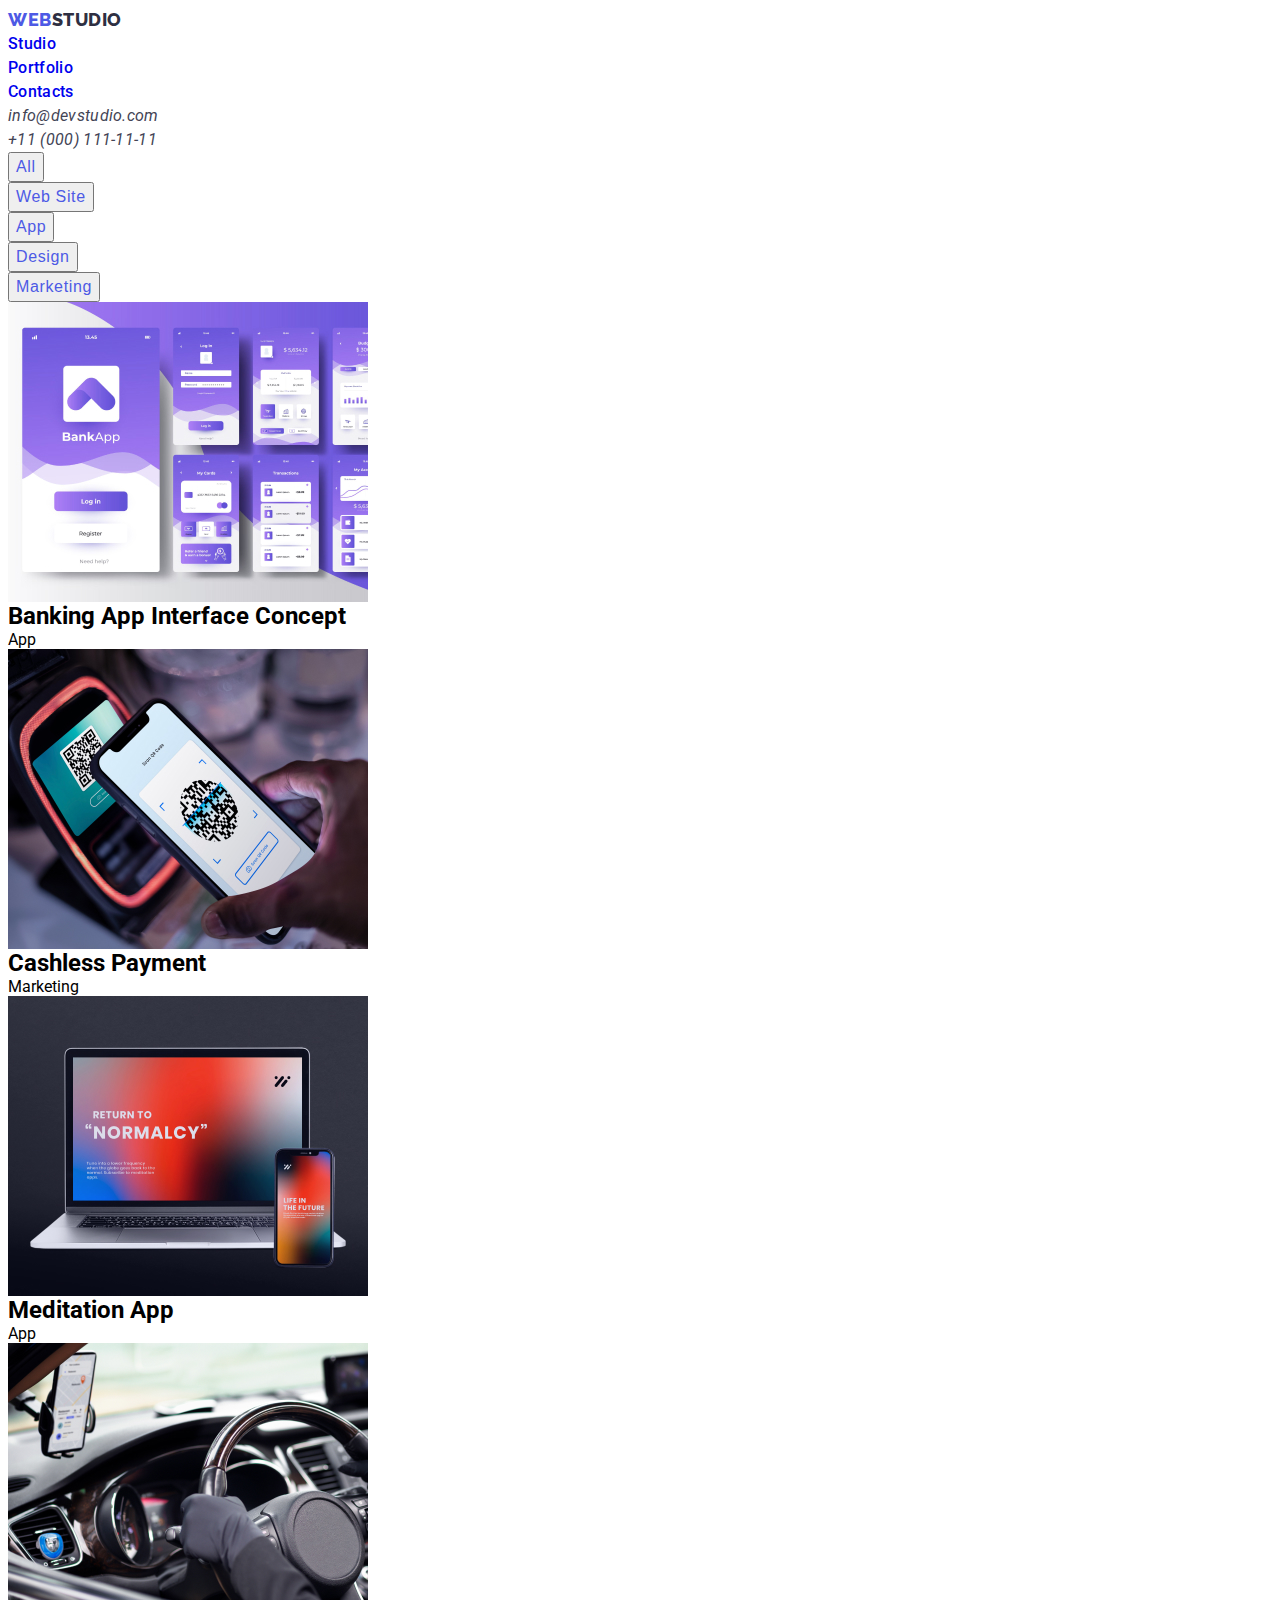
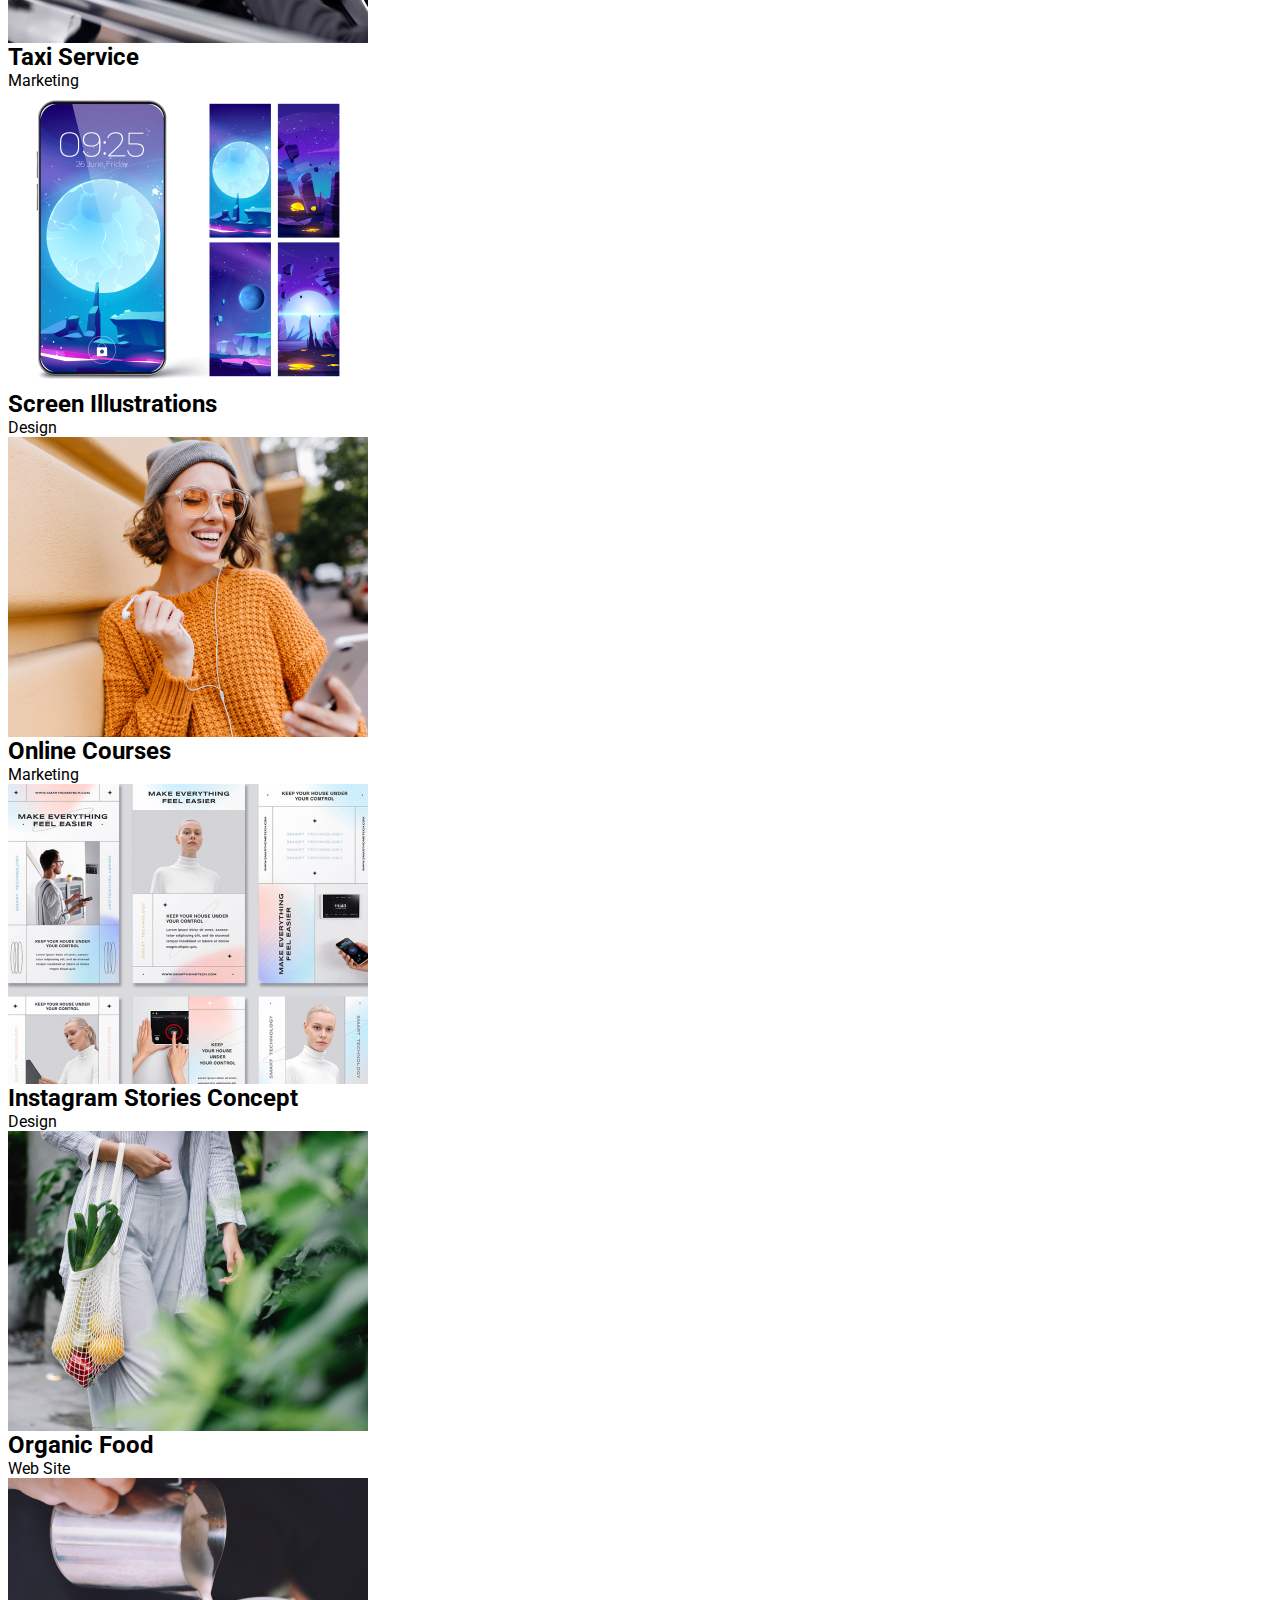
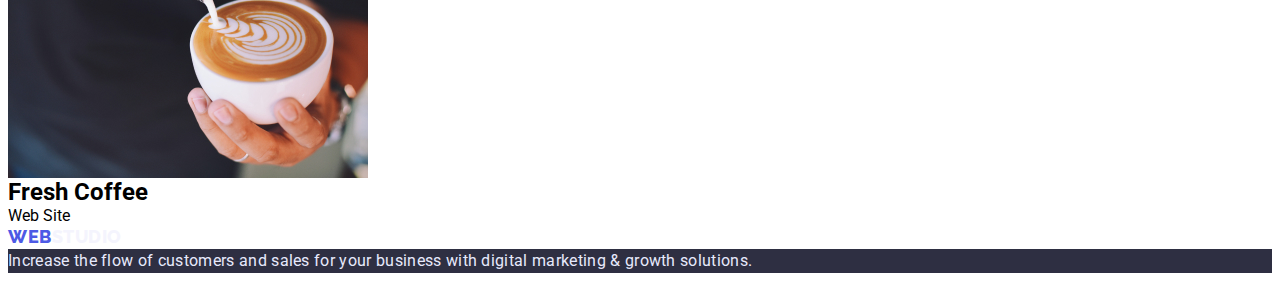
==== commit 53497fb7: "final version hw-02" ====
--- a/portfolio.html
+++ b/portfolio.html
@@ -97,7 +97,7 @@
 
 		<!--FOOTER-->
 		<footer>
-			<a class="footer-logo" href="./index.html">Web<span style="color: #2e2f42">Studio</span></a>
+			<a class="footer-logo" href="./index.html">Web<span style="color: #f4f4fd">Studio</span></a>
 			<p class="footer-text">
 				Increase the flow of customers and sales for your business with digital marketing & growth solutions.
 			</p>
--- a/CSS/styles.css
+++ b/CSS/styles.css
@@ -13,10 +13,7 @@
 }
 body {
 	font-family: Roboto, sans-serif;
-	color: var(--dark);
-	background-color: #ffffff;
 	font-size: 16px;
-	letter-spacing: 0.02em;
 }
 /* ------------------COMPONENTS------------------- */
 ul {
@@ -43,6 +40,7 @@
 	max-width: 100%;
 	height: auto;
 }
+
 /* ------------------/COMPONENTS------------------- */
 
 /* ------------------HADER------------------- */
@@ -58,36 +56,40 @@
 	letter-spacing: 0.03em;
 	text-transform: uppercase;
 	/* IRIS */
-	color: #4d5ae5;
+	color: var(--primary-brand);
 }
 
 .navigation {
-	font-family: "Roboto";
-	font-style: normal;
 	font-weight: 500;
-	font-size: 16px;
 	line-height: 1.5;
 	letter-spacing: 0.02em;
 	/* NAVY BLUE */
-	color: #2e2f42;
+	color: var(--dark);
 }
 
 .header-mail,
 .header-tel {
 	font-weight: 400;
-	font-size: 16px;
 	line-height: 1.5;
 	letter-spacing: 0.02em;
 	/* SLATE */
-	color: #434455;
+	color: var(--text);
 }
 
 /* ------------------/HEADER------------------- */
 
 /* ------------------MAIN------------------- */
+.hero {
+	font-weight: 700;
+	font-size: 56px;
+	line-height: 1.07;
+	text-align: center;
+	letter-spacing: 0.02em;
+	background-color: var(--dark);
+	color: var(--white-text-color);
+}
+
 .hero-btn {
-	font-family: "Roboto";
-	font-style: normal;
 	font-weight: 500;
 	font-size: 16px;
 	line-height: 1.5;
@@ -95,24 +97,12 @@
 	align-items: center;
 	letter-spacing: 0.04em;
 	color: var(--white-text-color);
-	background-color: var(--button-active);
-
+	background-color: var(--primary-brand);
 	cursor: pointer;
 	border: none;
 	border-radius: 4px;
 }
-.filter {
-}
 
-.hero {
-	font-weight: 700;
-	font-size: 56px;
-	line-height: 1.07;
-	text-align: center;
-	letter-spacing: 0.02em;
-	background-color: var(--dark);
-	color: #ffffff;
-}
 .section-title {
 	font-weight: 700;
 	font-size: 36px;
@@ -121,7 +111,7 @@
 	letter-spacing: 0.02em;
 	text-transform: capitalize;
 	/* NAVY BLUE */
-	color: #2e2f42;
+	color: var(--dark);
 }
 
 .caption {
@@ -130,17 +120,31 @@
 	line-height: 1.2;
 	letter-spacing: 0.02em;
 	/* NAVY BLUE */
-	color: #2e2f42;
+	color: var(--dark);
 }
 .caption-text {
 	font-weight: 400;
-	font-size: 16px;
 	line-height: 1.5;
 	letter-spacing: 0.02em;
 	/* SLATE */
-	color: #434455;
+	color: var(--text);
 }
-
+.filter {
+	font-weight: 500;
+	font-size: 16px;
+	line-height: 1.5;
+	display: flex;
+	align-items: center;
+	text-align: center;
+	letter-spacing: 0.04em;
+	/* IRIS */
+	color: var(--primary-brand);
+}
+.filter:hover,
+.filter:focus {
+	color: var(--white-text-color);
+	background-color: var(--button-active);
+}
 /* ------------------/MAIN------------------- */
 
 /* ------------------FOOTER------------------- */
@@ -150,7 +154,8 @@
 	line-height: 1.5;
 	letter-spacing: 0.02em;
 	/* CORNFLOWER */
-	color: #e7e9fc;
+	color: var(--accent);
+
 	background-color: var(--dark);
 }
 /* ------------------/FOOTER------------------- */
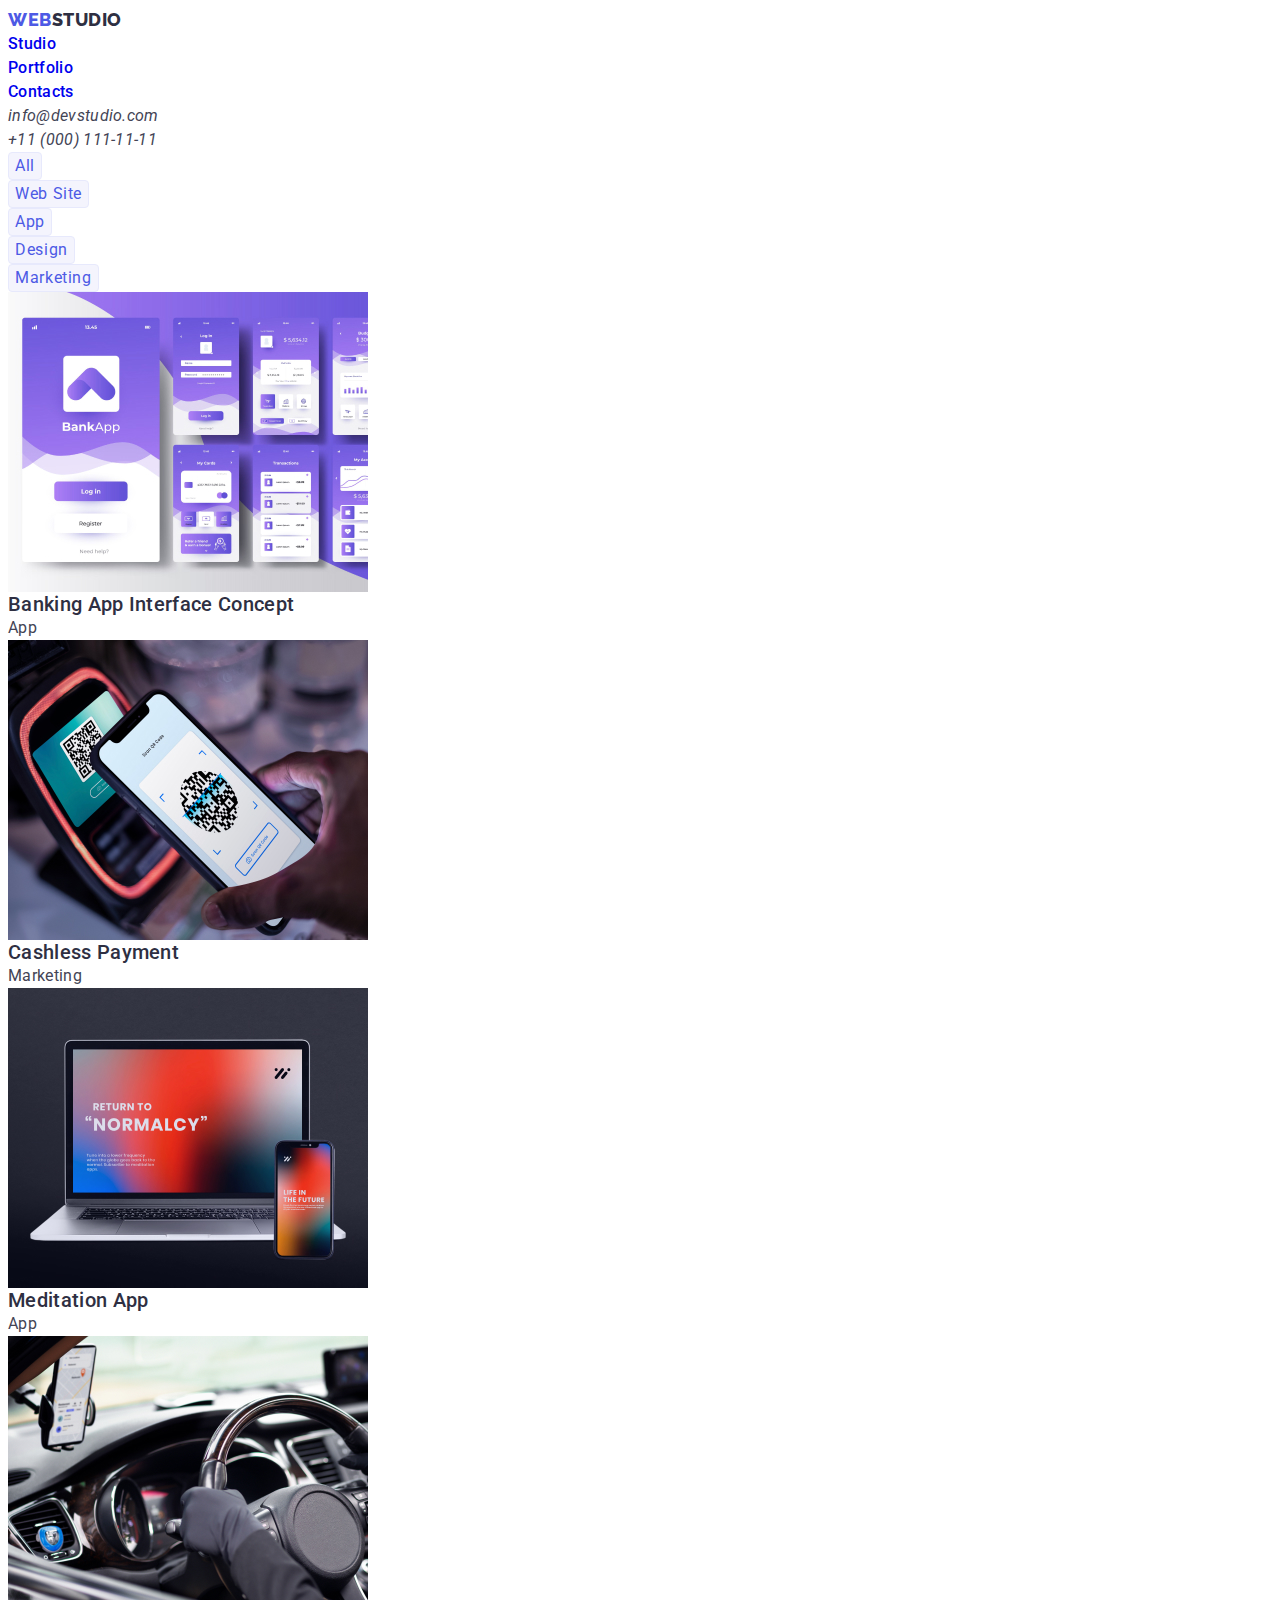
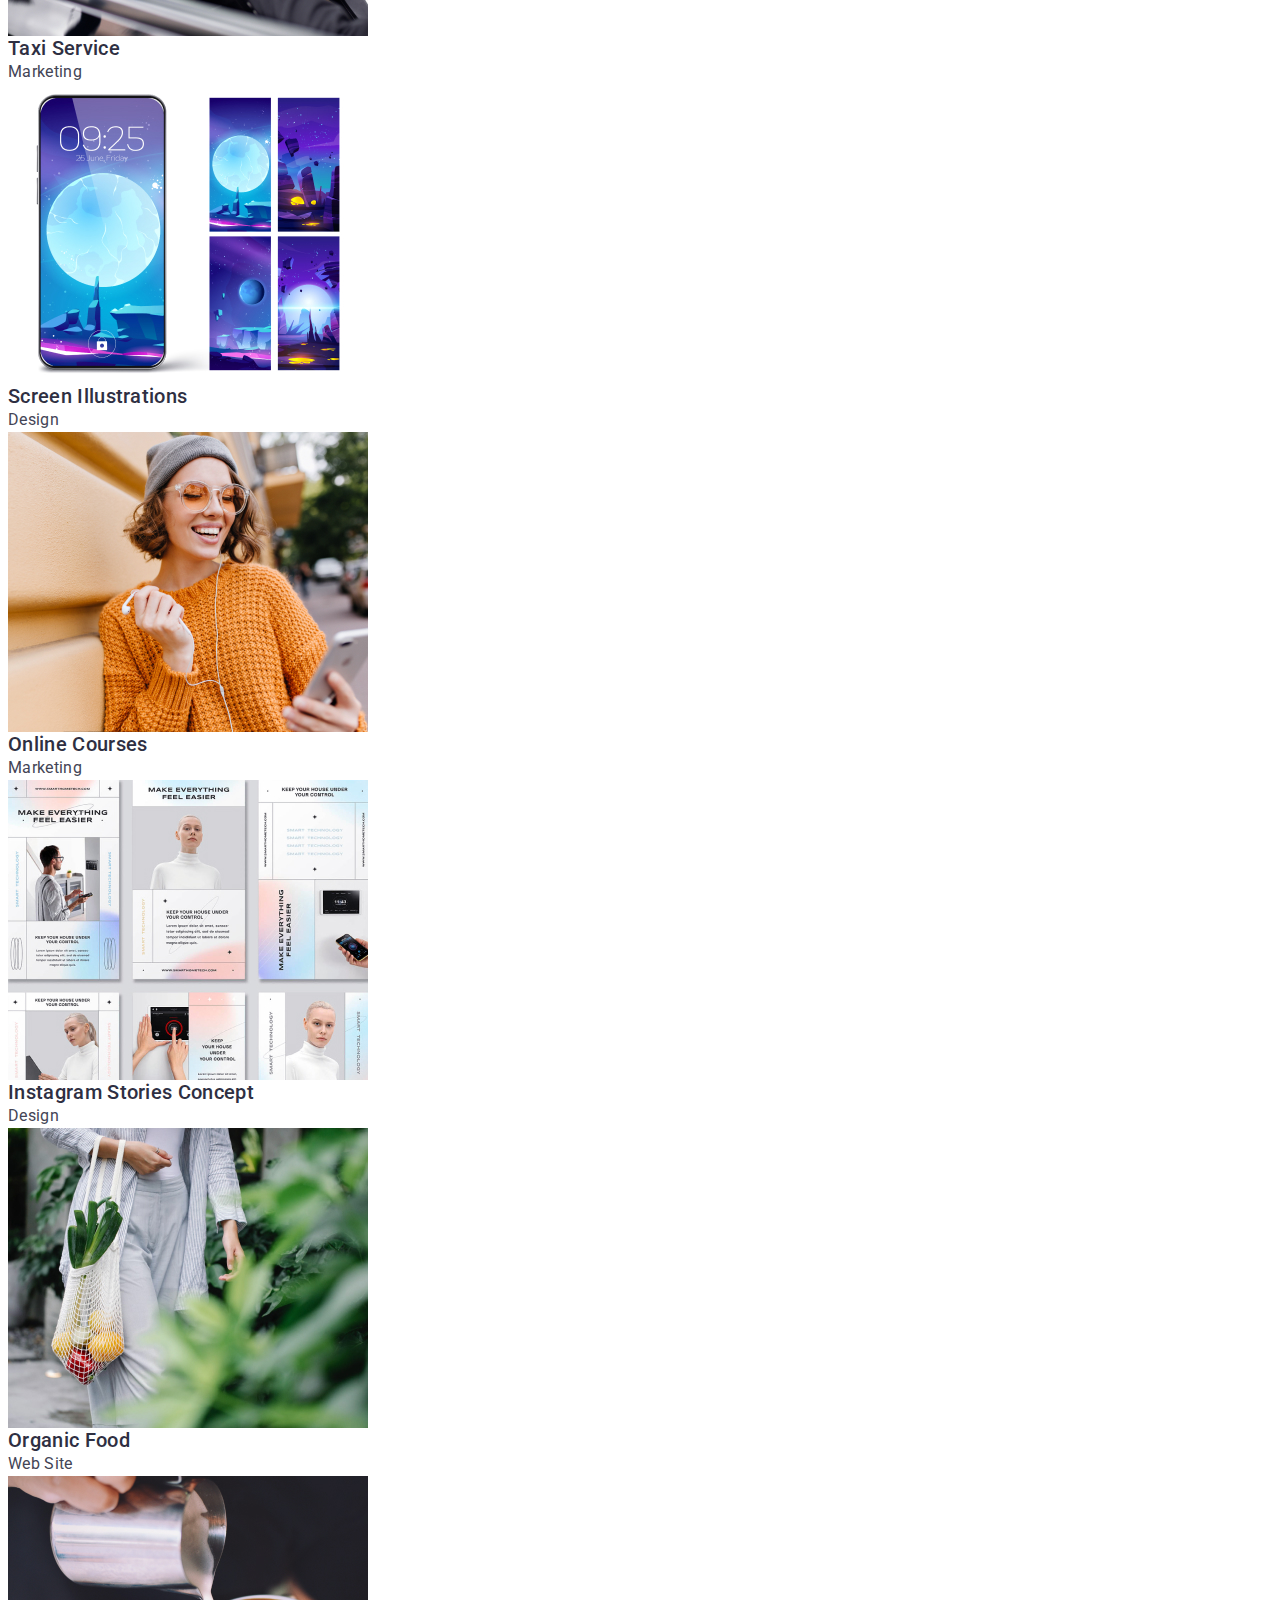
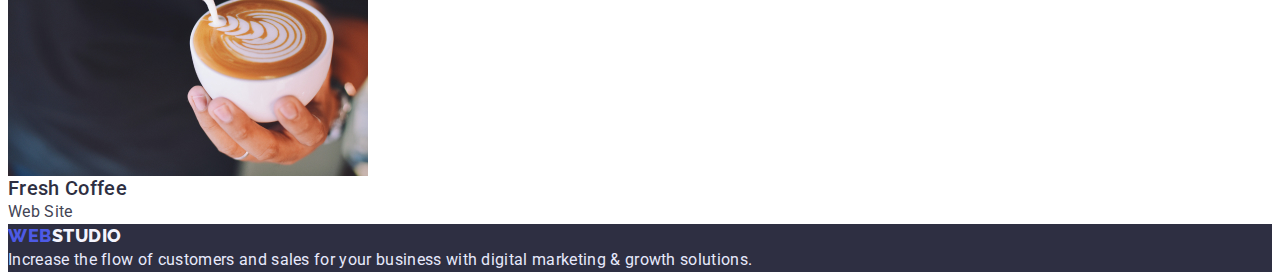
==== commit ac7ed6e6: "final update ver1 of css" ====
--- a/portfolio.html
+++ b/portfolio.html
@@ -20,7 +20,9 @@
 			<nav class="navigation">
 				<ul class="header-list">
 					<li class="header-item"> <a class="header-link" href="#" rel="noopener nofollow noreferrer">Studio</a></li>
-					<li class="header-item"> <a class="header-link" href="#" rel="noopener nofollow noreferrer">Portfolio</a></li>
+					<li class="header-item">
+						<a class="header-link" href="./portfolio.html" rel="noopener nofollow noreferrer">Portfolio</a></li
+					>
 					<li class="header-item"> <a class="header-link" href="#" rel="noopener nofollow noreferrer">Contacts</a></li>
 				</ul>
 			</nav>
@@ -46,49 +48,49 @@
 				</ul>
 				<ul class="section-list">
 					<li class="section-item">
-						<img class="section-list-img" src="./images/banking-app.jpg" alt="img-1" width="360" />
-						<h2 class="section-list subject">Banking App Interface Concept</h2>
-						<p class="section-list desc">App</p>
+						<img class="section-img" src="./images/banking-app.jpg" alt="img-1" width="360" />
+						<h2 class="section-item caption">Banking App Interface Concept</h2>
+						<p class="caption-text">App</p>
 					</li>
 					<li class="section-item">
-						<img class="section-list-img" src="./images/cashless-payment.jpg" alt="img-2" width="360" />
-						<h2 class="section-list subject">Cashless Payment</h2>
-						<p class="section-list desc">Marketing</p>
+						<img class="section-img" src="./images/cashless-payment.jpg" alt="img-2" width="360" />
+						<h2 class="section-item caption">Cashless Payment</h2>
+						<p class="caption-text">Marketing</p>
 					</li>
 					<li class="section-item">
-						<img class="section-list-img" src="./images/meditation-app.jpg" alt="img-3" width="360" />
-						<h2 class="section-list subject">Meditation App</h2>
-						<p class="section-list desc">App</p>
+						<img class="section-img" src="./images/meditation-app.jpg" alt="img-3" width="360" />
+						<h2 class="section-item caption">Meditation App</h2>
+						<p class="caption-text">App</p>
 					</li>
 					<li class="section-item">
 						<img class="section-list-img" src="./images/taxi-service.jpg" alt="img-4" width="360" />
-						<h2 class="section-list subject">Taxi Service</h2>
-						<p class="section-list desc">Marketing</p>
+						<h2 class="section-item caption">Taxi Service</h2>
+						<p class="caption-text">Marketing</p>
 					</li>
 					<li class="section-item">
 						<img class="section-list-img" src="./images/screen-illustration.jpg" alt="img-5" width="360" />
-						<h2 class="section-list subject">Screen Illustrations</h2>
-						<p class="section-list desc">Design</p>
+						<h2 class="section-item caption">Screen Illustrations</h2>
+						<p class="caption-text">Design</p>
 					</li>
 					<li class="section-item">
 						<img class="section-list-img" src="./images/online-courses.jpg" alt="img-6" width="360" />
-						<h2 class="section-list subject">Online Courses</h2>
-						<p class="section-list desc">Marketing</p>
+						<h2 class="section-item caption">Online Courses</h2>
+						<p class="caption-text">Marketing</p>
 					</li>
 					<li class="section-item">
 						<img class="section-list-img" src="./images/instagram-concept.jpg" alt="img-7" width="360" />
-						<h2 class="section-list subject">Instagram Stories Concept</h2>
-						<p class="section-list desc">Design</p>
+						<h2 class="section-item caption">Instagram Stories Concept</h2>
+						<p class="caption-text">Design</p>
 					</li>
 					<li class="section-item">
 						<img class="section-list-img" src="./images/organic-food.jpg" alt="img-8" width="360" />
-						<h2 class="section-list subject">Organic Food</h2>
-						<p class="section-list desc">Web Site</p>
+						<h2 class="section-item caption">Organic Food</h2>
+						<p class="caption-text">Web Site</p>
 					</li>
 					<li class="section-item">
 						<img class="section-list-img" src="./images/fresh-cofee.jpg" alt="img-9" width="360" />
-						<h2 class="section-list subject">Fresh Coffee</h2>
-						<p class="section-list desc">Web Site</p>
+						<h2 class="section-item caption">Fresh Coffee</h2>
+						<p class="caption-text">Web Site</p>
 					</li>
 				</ul>
 			</section>
--- a/CSS/styles.css
+++ b/CSS/styles.css
@@ -14,6 +14,9 @@
 body {
 	font-family: Roboto, sans-serif;
 	font-size: 16px;
+	letter-spacing: 0.02em;
+	color: var(--dark);
+	background-color: var(--white-text-color);
 }
 /* ------------------COMPONENTS------------------- */
 ul {
@@ -44,8 +47,7 @@
 /* ------------------/COMPONENTS------------------- */
 
 /* ------------------HADER------------------- */
-.header-logo,
-.footer-logo {
+.header-logo {
 	font-family: "Raleway";
 	font-style: normal;
 	font-weight: 800;
@@ -59,19 +61,15 @@
 	color: var(--primary-brand);
 }
 
-.navigation {
+.header-link {
 	font-weight: 500;
 	line-height: 1.5;
-	letter-spacing: 0.02em;
-	/* NAVY BLUE */
-	color: var(--dark);
 }
 
 .header-mail,
 .header-tel {
 	font-weight: 400;
 	line-height: 1.5;
-	letter-spacing: 0.02em;
 	/* SLATE */
 	color: var(--text);
 }
@@ -80,16 +78,19 @@
 
 /* ------------------MAIN------------------- */
 .hero {
+	background-color: var(--dark);
+}
+
+.hero-title {
 	font-weight: 700;
 	font-size: 56px;
 	line-height: 1.07;
 	text-align: center;
-	letter-spacing: 0.02em;
-	background-color: var(--dark);
 	color: var(--white-text-color);
 }
 
 .hero-btn {
+	font-family: Roboto;
 	font-weight: 500;
 	font-size: 16px;
 	line-height: 1.5;
@@ -102,60 +103,71 @@
 	border: none;
 	border-radius: 4px;
 }
+.hero-btn:hover,
+.hero-btn:focus {
+	background-color: var(--button-active);
+}
 
 .section-title {
 	font-weight: 700;
 	font-size: 36px;
 	line-height: 1.11;
 	text-align: center;
-	letter-spacing: 0.02em;
 	text-transform: capitalize;
-	/* NAVY BLUE */
-	color: var(--dark);
 }
 
 .caption {
 	font-weight: 500;
 	font-size: 20px;
 	line-height: 1.2;
-	letter-spacing: 0.02em;
-	/* NAVY BLUE */
-	color: var(--dark);
 }
 .caption-text {
 	font-weight: 400;
 	line-height: 1.5;
-	letter-spacing: 0.02em;
 	/* SLATE */
 	color: var(--text);
 }
 .filter {
-	font-weight: 500;
+	font-family: inherit;
 	font-size: 16px;
 	line-height: 1.5;
 	display: flex;
 	align-items: center;
 	text-align: center;
 	letter-spacing: 0.04em;
-	/* IRIS */
+	cursor: pointer;
 	color: var(--primary-brand);
+	background: var(--light);
+	border: 1px solid var(--accent);
+	border-radius: 4px;
 }
 .filter:hover,
 .filter:focus {
 	color: var(--white-text-color);
 	background-color: var(--button-active);
 }
+
 /* ------------------/MAIN------------------- */
 
 /* ------------------FOOTER------------------- */
+.footer-logo {
+	font-family: "Raleway";
+	font-style: normal;
+	font-weight: 800;
+	font-size: 18px;
+	line-height: 1.33;
+	display: flex;
+	align-items: center;
+	letter-spacing: 0.03em;
+	text-transform: uppercase;
+	color: var(--primary-brand);
+	background-color: var(--dark);
+}
 .footer-text {
 	font-weight: 400;
 	font-size: 16px;
 	line-height: 1.5;
-	letter-spacing: 0.02em;
-	/* CORNFLOWER */
 	color: var(--accent);
-
 	background-color: var(--dark);
 }
 /* ------------------/FOOTER------------------- */
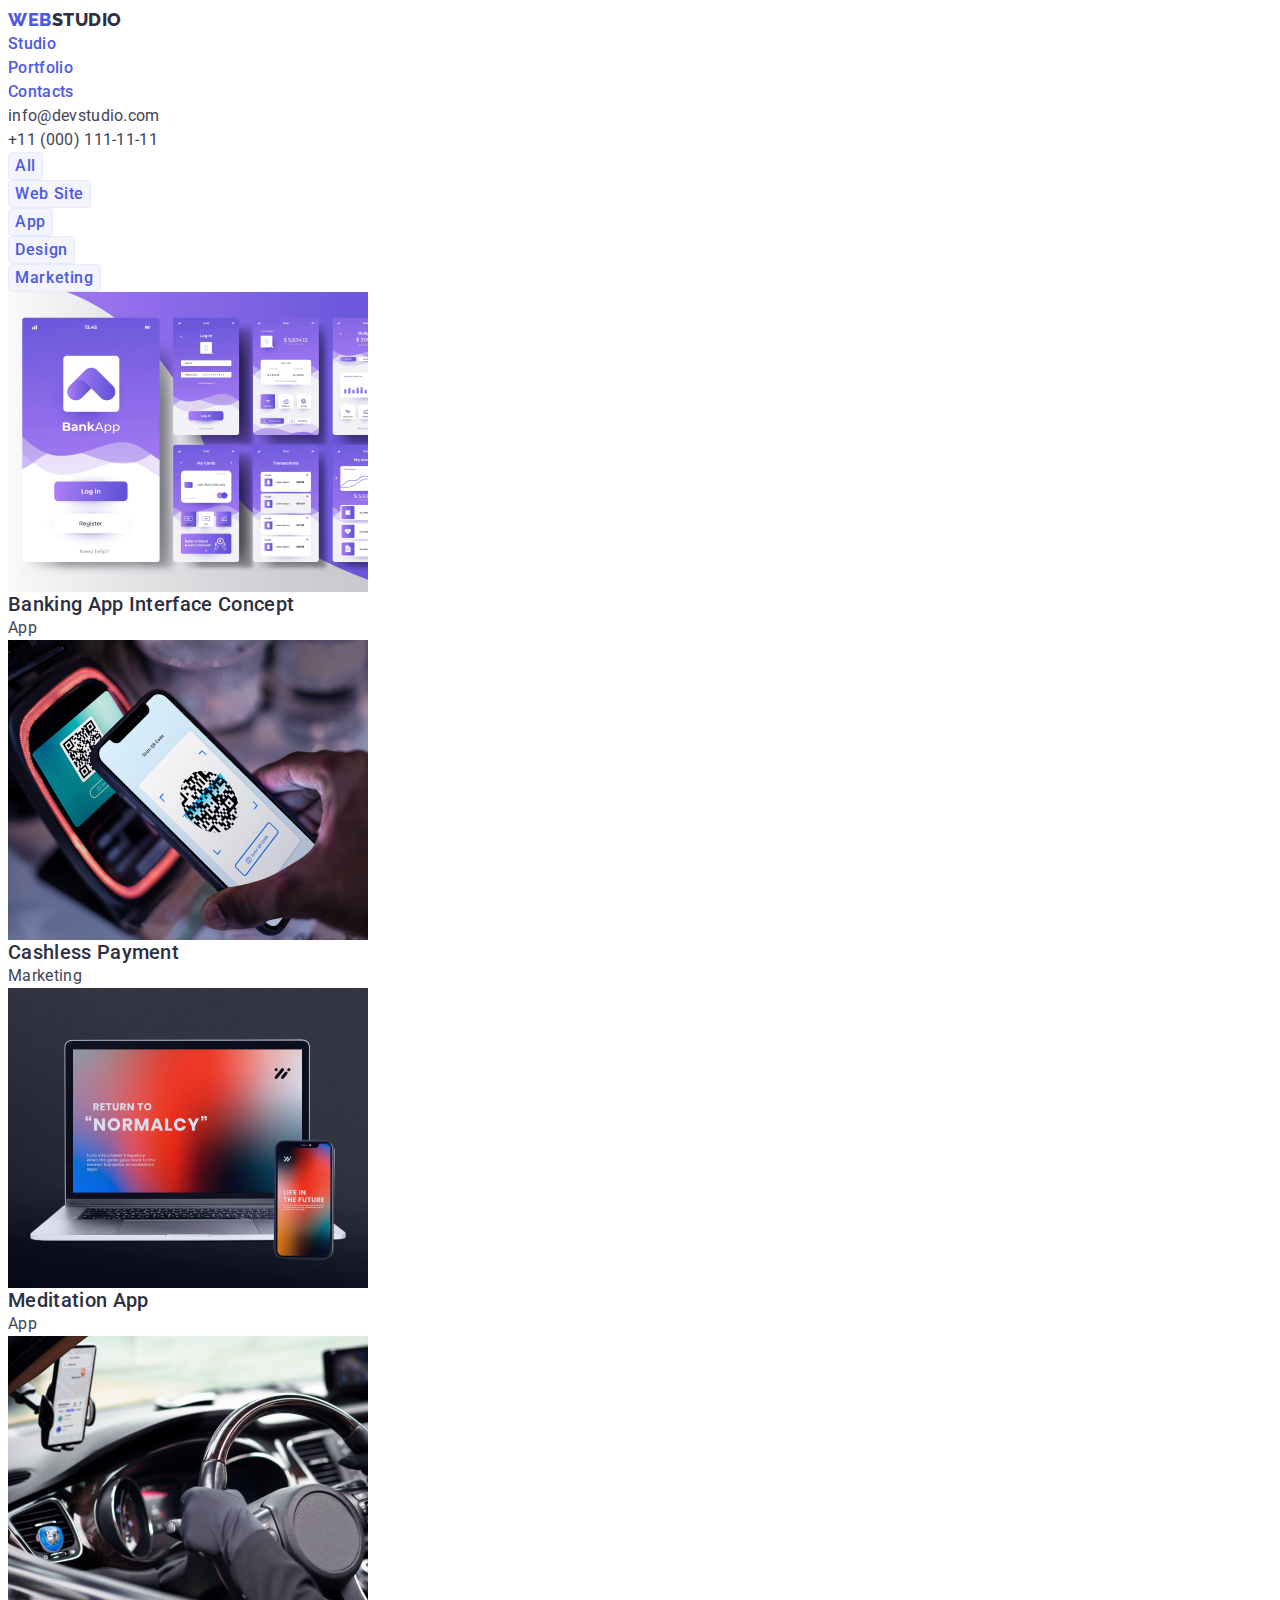
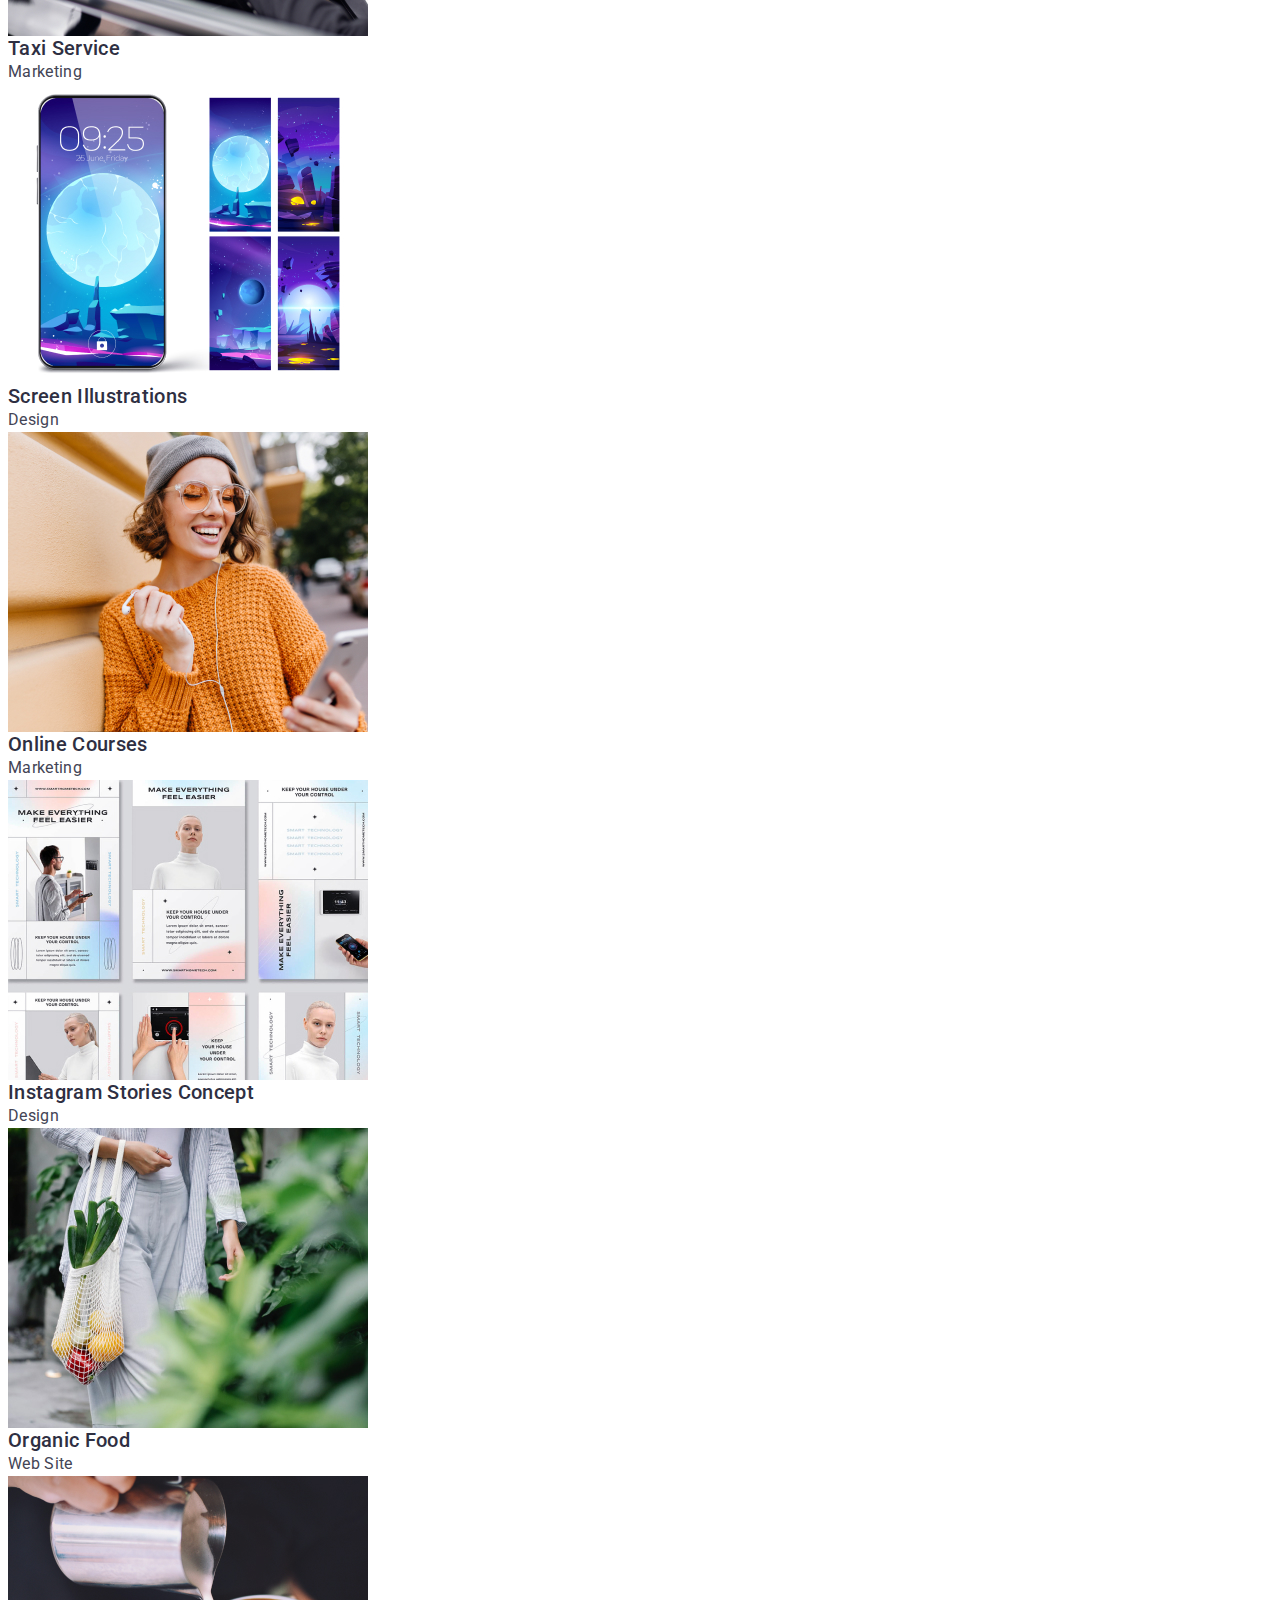
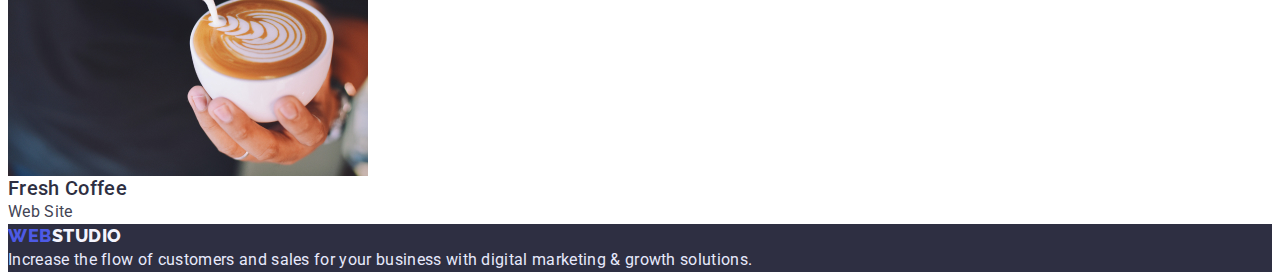
==== commit 918797e6: "updated with additional class current" ====
--- a/portfolio.html
+++ b/portfolio.html
@@ -19,11 +19,25 @@
 			<a class="header-logo" href="./index.html">Web<span style="color: #2e2f42">Studio</span></a>
 			<nav class="navigation">
 				<ul class="header-list">
-					<li class="header-item"> <a class="header-link" href="#" rel="noopener nofollow noreferrer">Studio</a></li>
 					<li class="header-item">
-						<a class="header-link" href="./portfolio.html" rel="noopener nofollow noreferrer">Portfolio</a></li
+						<a class="header-link current" href="./index.html" style="color: #4d5ae5" rel="noopener nofollow noreferrer"
+							>Studio</a
+						></li
 					>
-					<li class="header-item"> <a class="header-link" href="#" rel="noopener nofollow noreferrer">Contacts</a></li>
+					<li class="header-item">
+						<a
+							class="header-link current"
+							href="./portfolio.html"
+							style="color: #4d5ae5"
+							rel="noopener nofollow noreferrer"
+							>Portfolio</a
+						></li
+					>
+					<li class="header-item">
+						<a class="header-link current" href="#" style="color: #4d5ae5" rel="noopener nofollow noreferrer"
+							>Contacts</a
+						></li
+					>
 				</ul>
 			</nav>
 			<address class="header-address">
--- a/CSS/styles.css
+++ b/CSS/styles.css
@@ -36,7 +36,8 @@
 h5,
 h6,
 p {
-	margin: 0;
+	margin-top: 0;
+	margin-bottom: 0;
 }
 img {
 	display: block;
@@ -64,6 +65,20 @@
 .header-link {
 	font-weight: 500;
 	line-height: 1.5;
+	color: var(--dark);
+}
+
+.header-link .current {
+	color: #4d5ae5;
+}
+
+/* .header-link:hover,
+.header-link:focus {
+}
+*/
+
+.header-address {
+	font-style: normal;
 }
 
 .header-mail,
@@ -85,6 +100,7 @@
 	font-weight: 700;
 	font-size: 56px;
 	line-height: 1.07;
+	letter-spacing: 0.02em;
 	text-align: center;
 	color: var(--white-text-color);
 }
@@ -111,24 +127,30 @@
 .section-title {
 	font-weight: 700;
 	font-size: 36px;
+	letter-spacing: 0.02em;
 	line-height: 1.11;
 	text-align: center;
 	text-transform: capitalize;
 }
 
+.team {
+	background-color: var(--light);
+}
 .caption {
 	font-weight: 500;
+	letter-spacing: 0.02;
 	font-size: 20px;
 	line-height: 1.2;
 }
 .caption-text {
-	font-weight: 400;
+	letter-spacing: 0.02em;
 	line-height: 1.5;
 	/* SLATE */
 	color: var(--text);
 }
 .filter {
 	font-family: inherit;
+	font-weight: 500;
 	font-size: 16px;
 	line-height: 1.5;
 	display: flex;
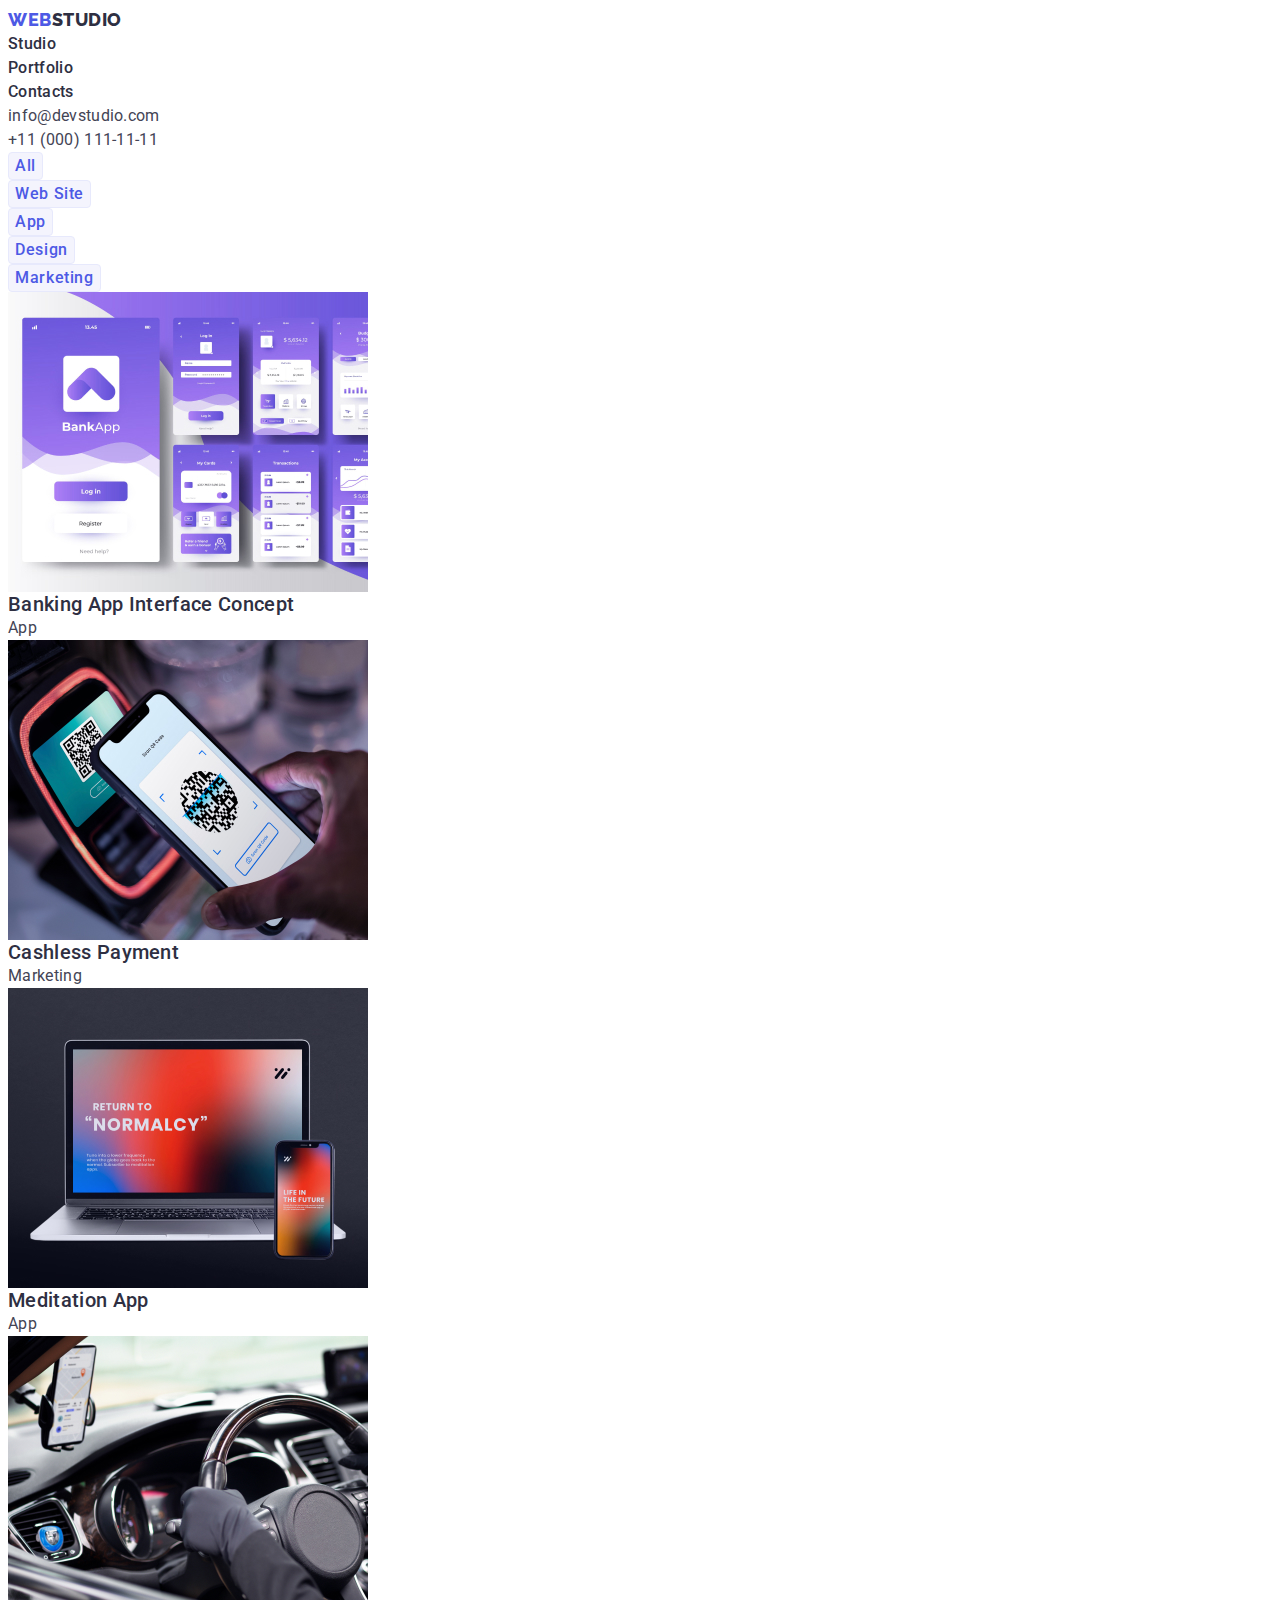
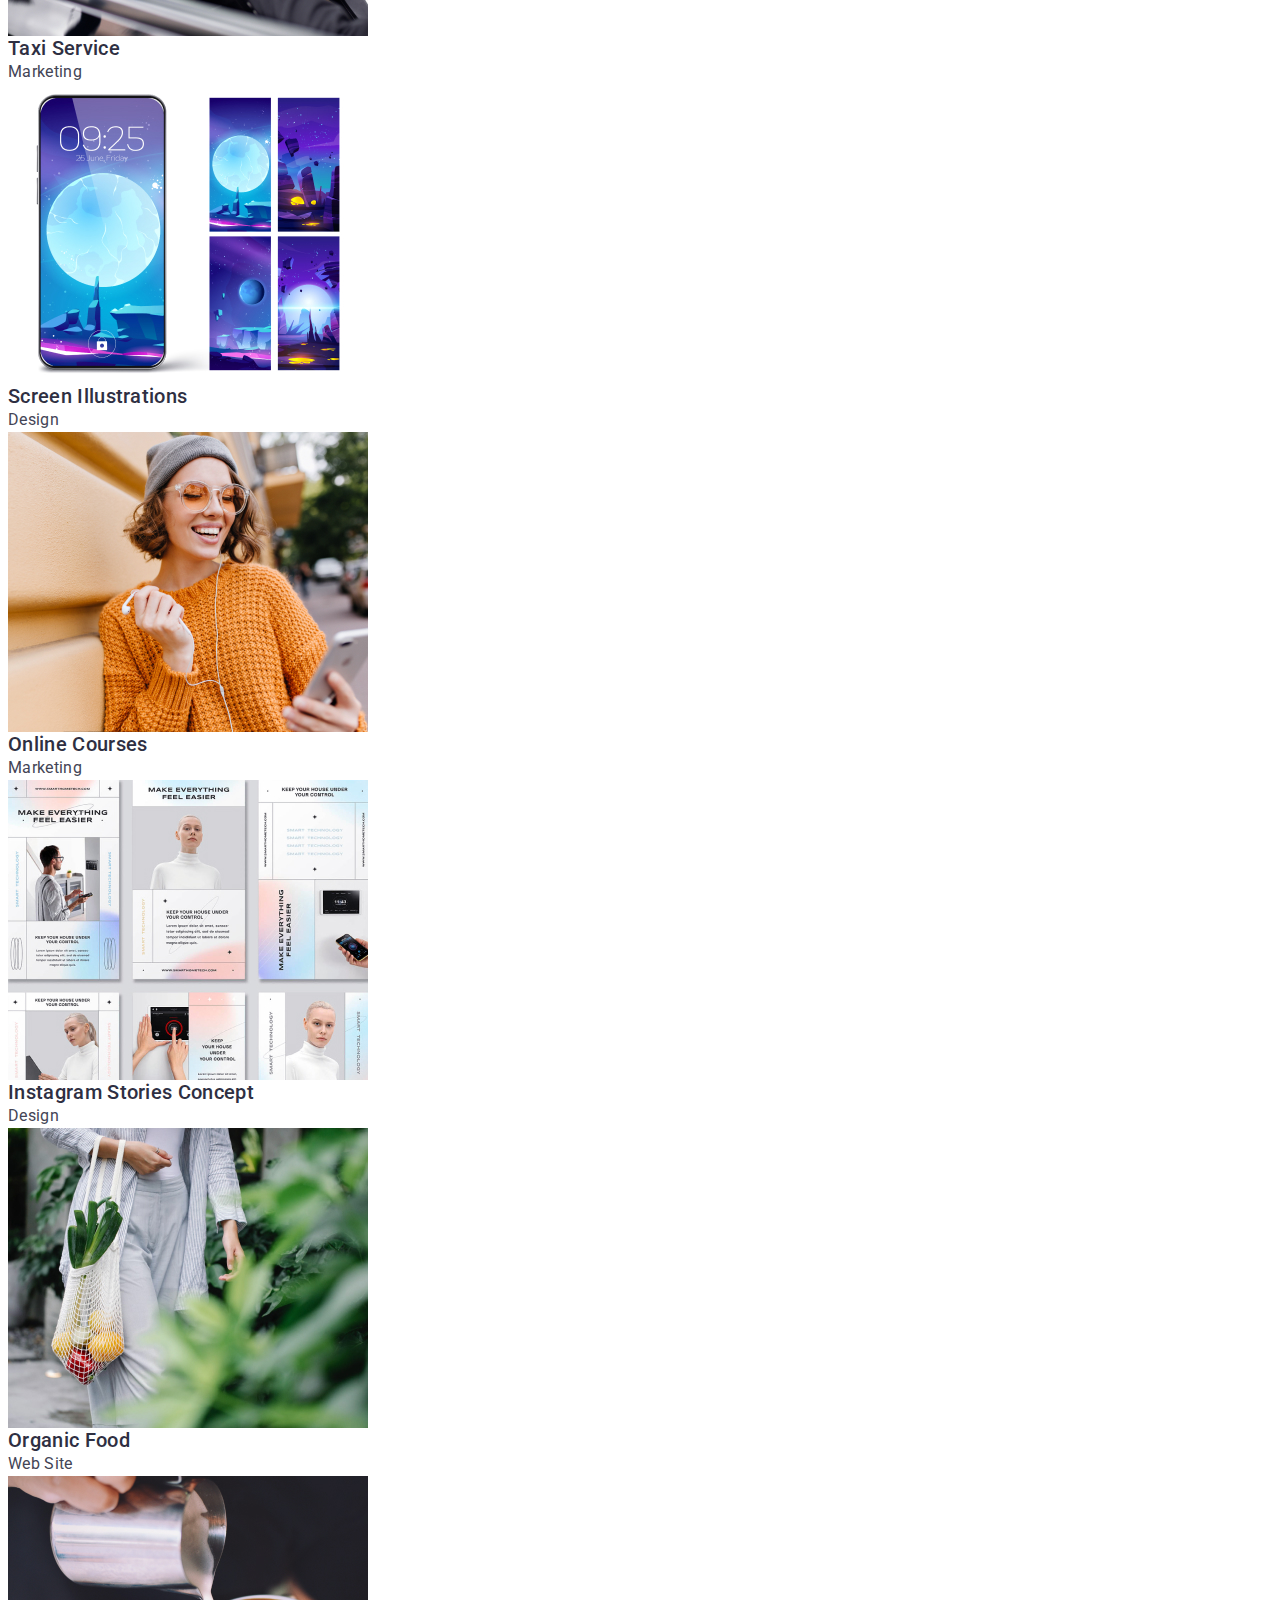
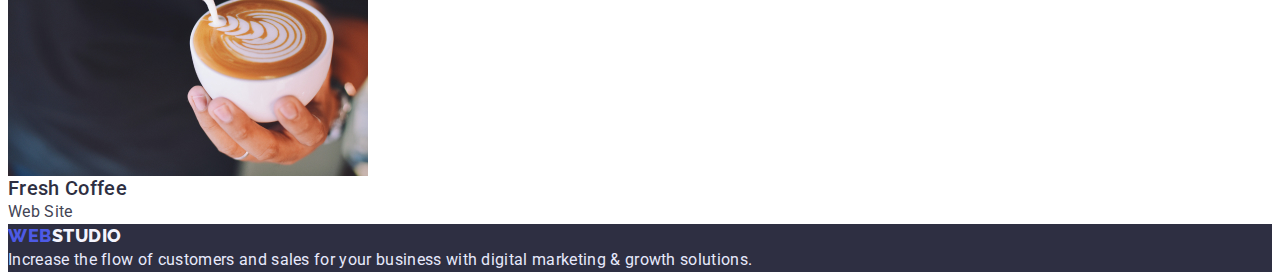
==== commit 9cf1111f: "final version of css" ====
--- a/portfolio.html
+++ b/portfolio.html
@@ -20,23 +20,13 @@
 			<nav class="navigation">
 				<ul class="header-list">
 					<li class="header-item">
-						<a class="header-link current" href="./index.html" style="color: #4d5ae5" rel="noopener nofollow noreferrer"
-							>Studio</a
-						></li
+						<a class="header-link current" href="./index.html" rel="noopener nofollow noreferrer">Studio</a></li
 					>
 					<li class="header-item">
-						<a
-							class="header-link current"
-							href="./portfolio.html"
-							style="color: #4d5ae5"
-							rel="noopener nofollow noreferrer"
-							>Portfolio</a
-						></li
+						<a class="header-link current" href="./portfolio.html" rel="noopener nofollow noreferrer">Portfolio</a></li
 					>
 					<li class="header-item">
-						<a class="header-link current" href="#" style="color: #4d5ae5" rel="noopener nofollow noreferrer"
-							>Contacts</a
-						></li
+						<a class="header-link current" href="#" rel="noopener nofollow noreferrer">Contacts</a></li
 					>
 				</ul>
 			</nav>
--- a/CSS/styles.css
+++ b/CSS/styles.css
@@ -68,15 +68,14 @@
 	color: var(--dark);
 }
 
-.header-link .current {
-	color: #4d5ae5;
+.header-link:hover,
+.header-link:focus {
+	color: var(--button-active);
 }
 
-/* .header-link:hover,
-.header-link:focus {
+.header-link .current {
+	color: var(--primary-brand);
 }
-*/
-
 .header-address {
 	font-style: normal;
 }
